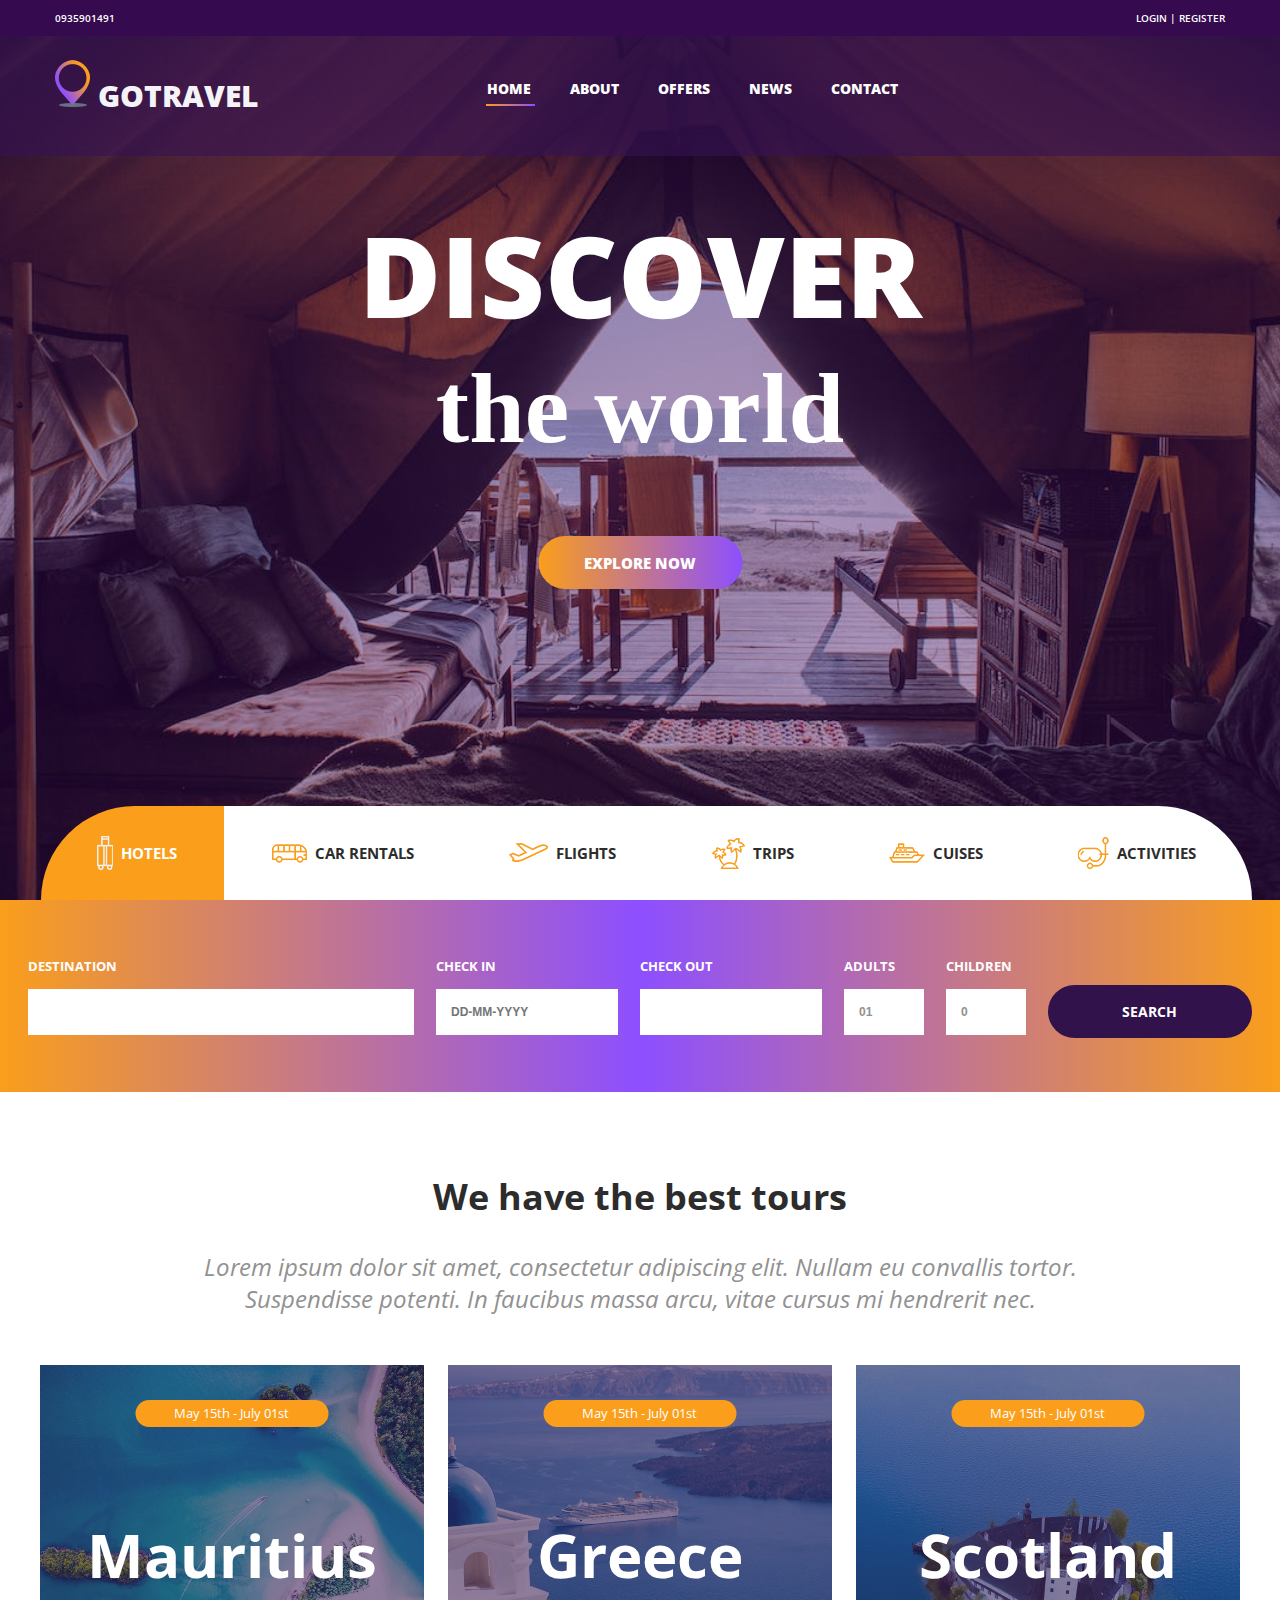
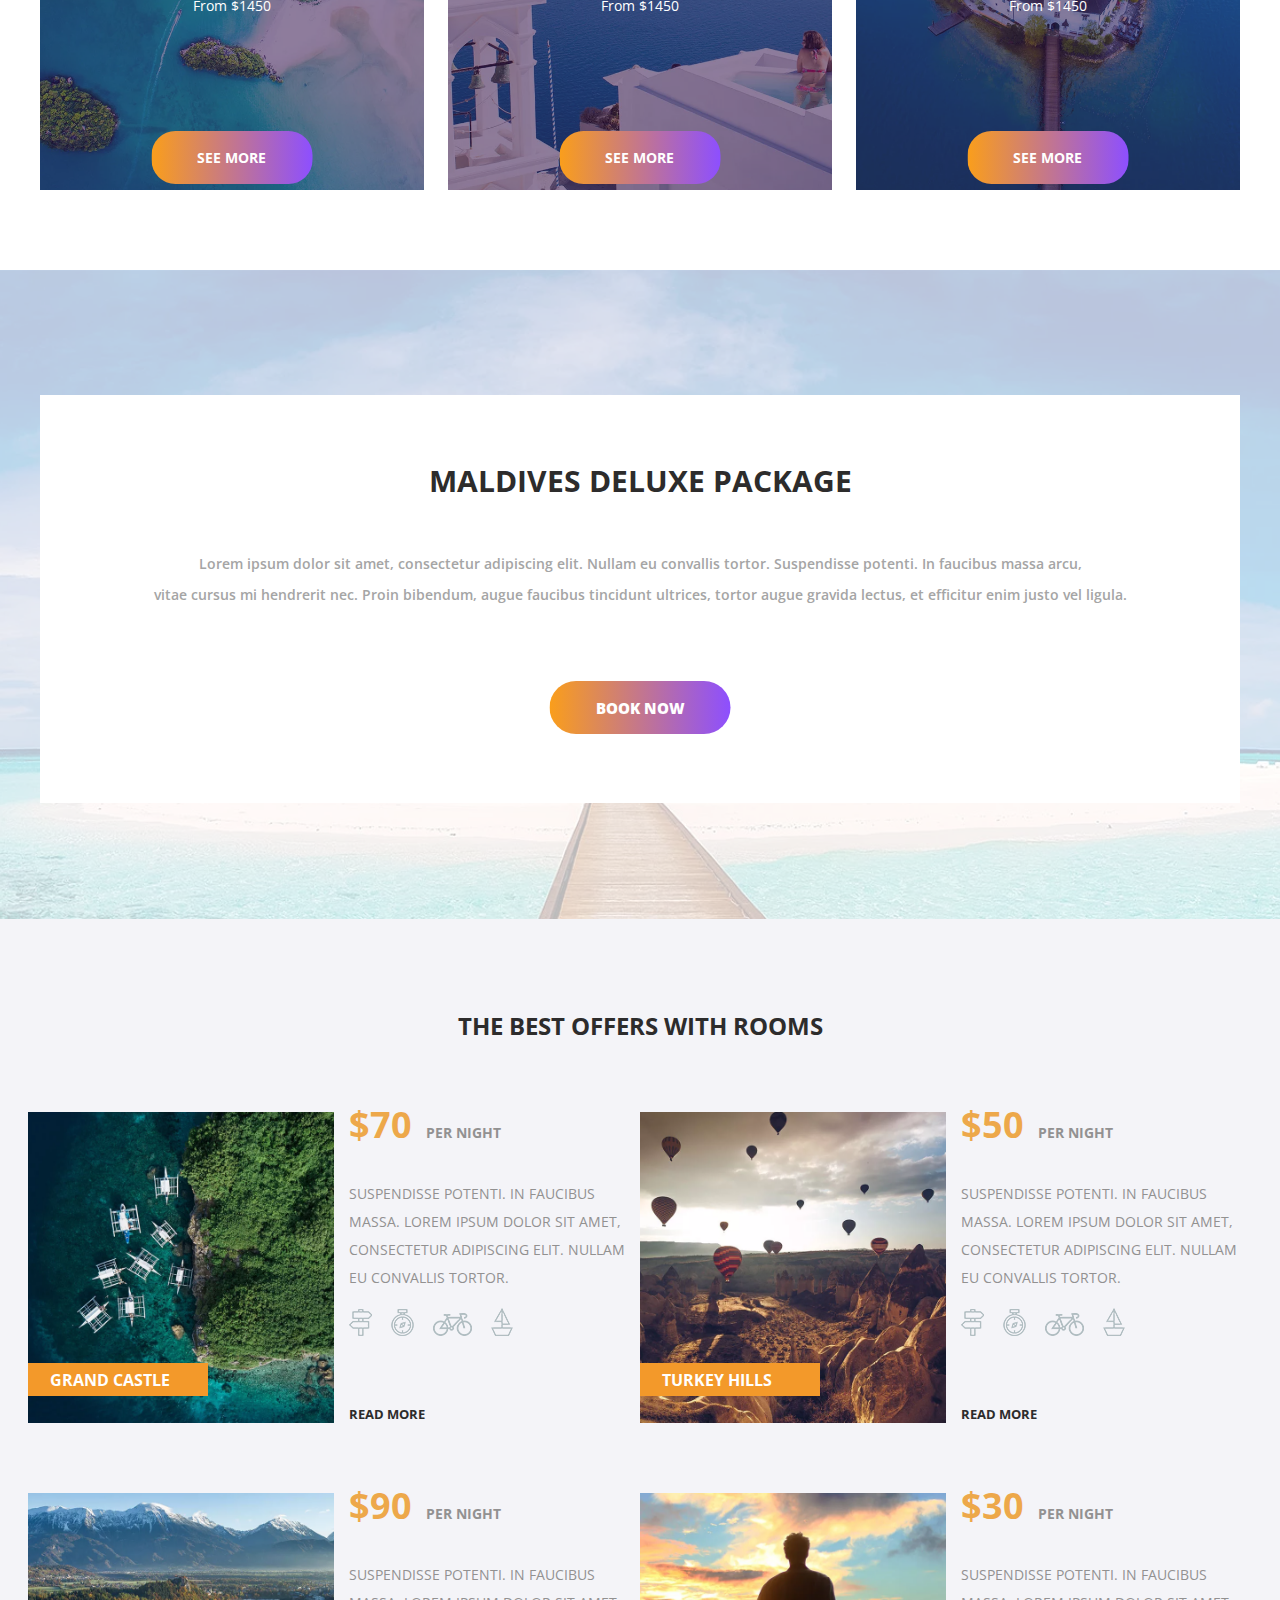
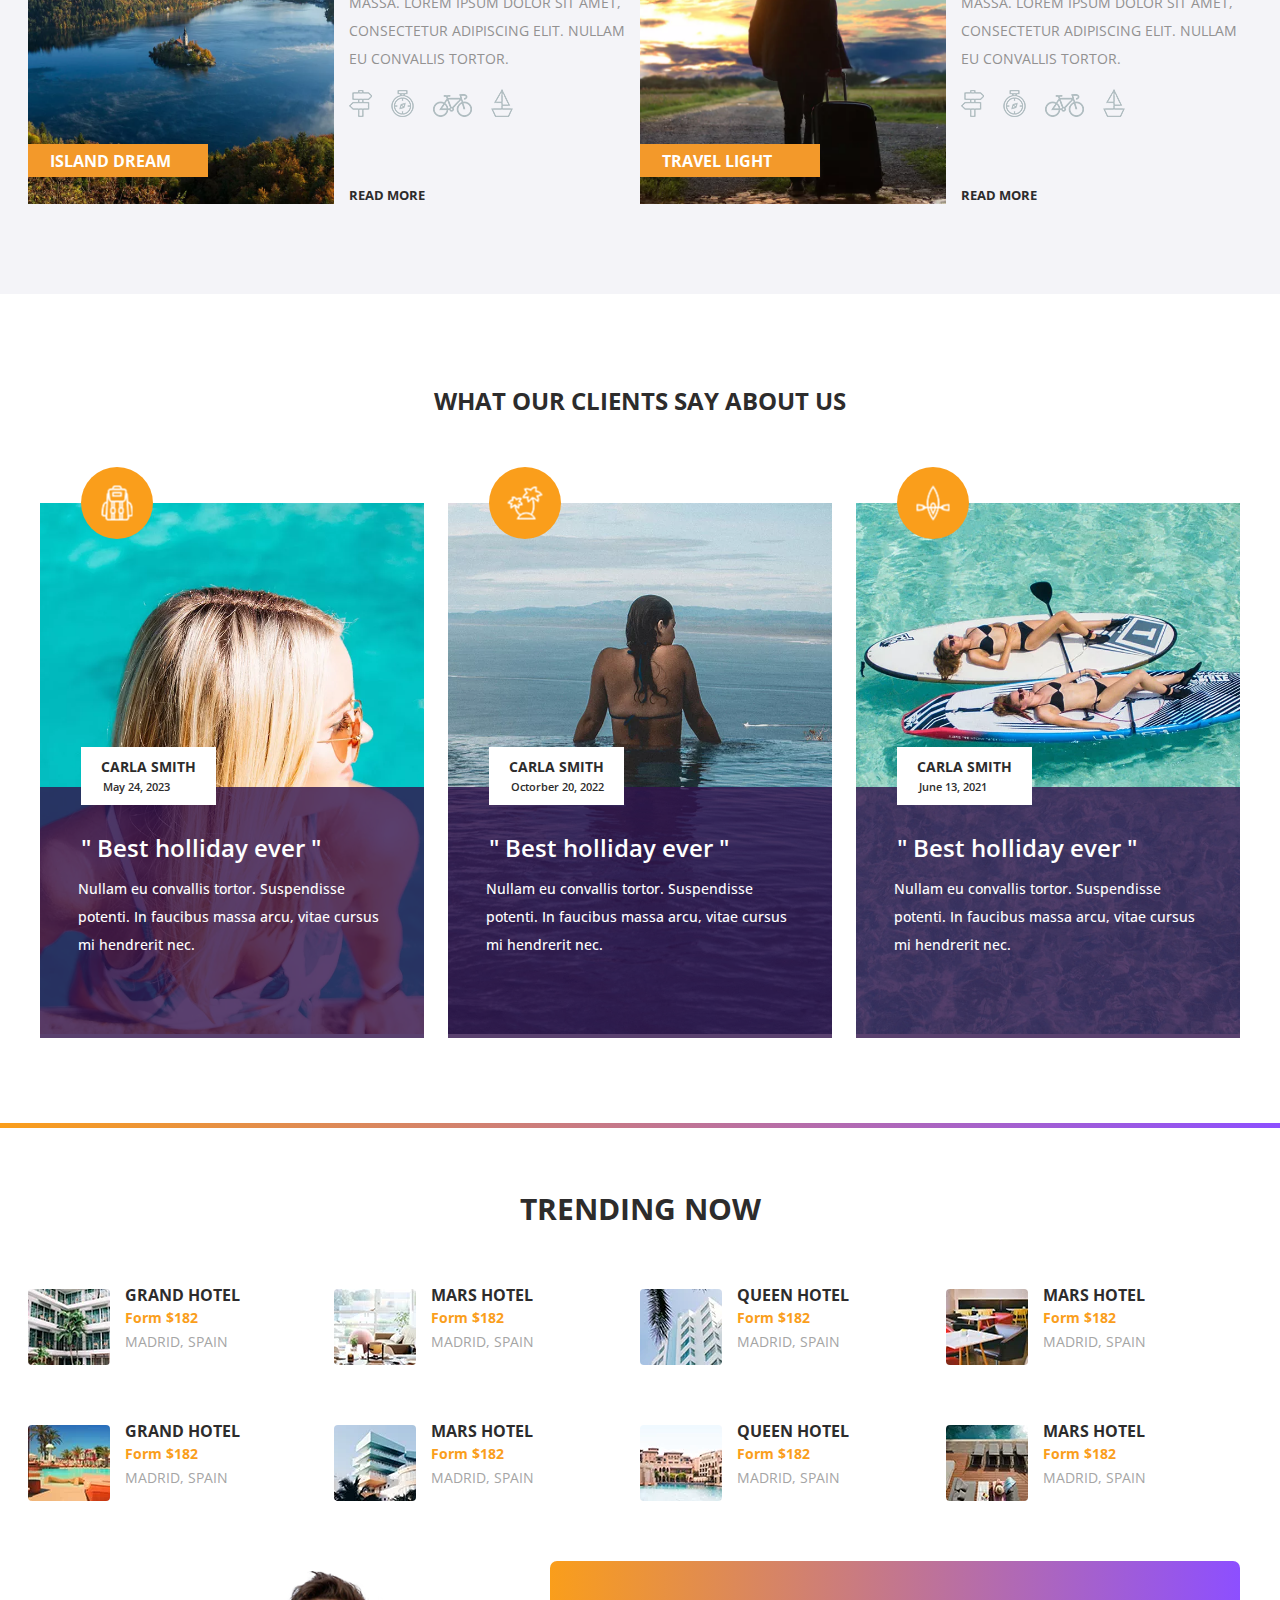
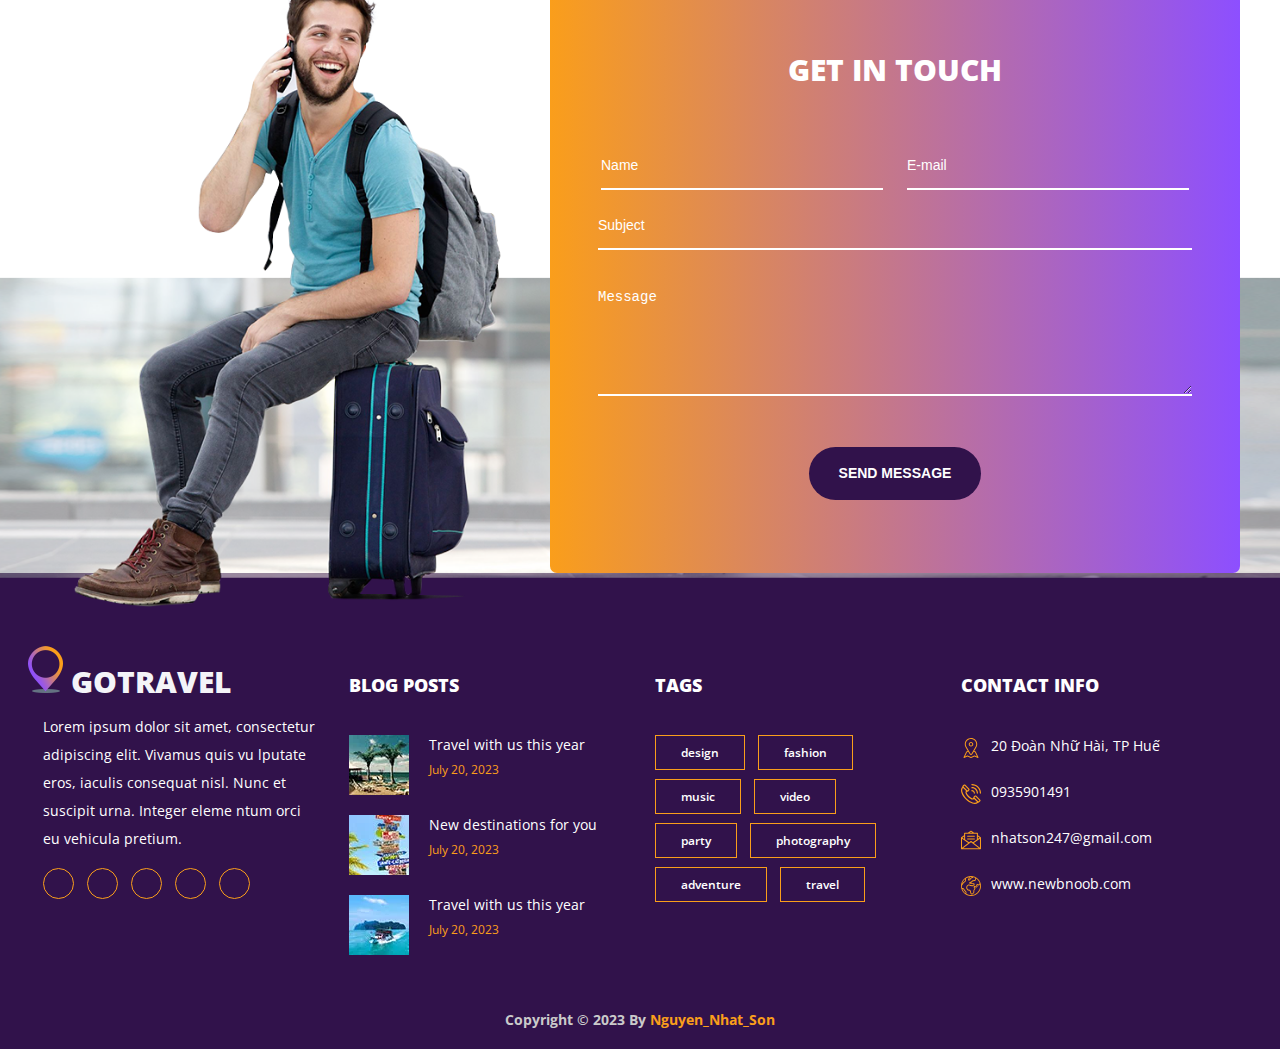
==== index.html @ bffc8c60 "update2023" ====
<!DOCTYPE html>
<html lang="en">
<head>
    <meta charset="UTF-8">
    <meta http-equiv="X-UA-Compatible" content="IE=edge">
    <meta name="viewport" content="width=device-width, initial-scale=1.0">
    <title>GoTravel</title>
    <link rel="stylesheet" href="https://cdnjs.cloudflare.com/ajax/libs/font-awesome/5.15.3/css/all.min.css" integrity="sha512-iBBXm8fW90+nuLcSKlbmrPcLa0OT92xO1BIsZ+ywDWZCvqsWgccV3gFoRBv0z+8dLJgyAHIhR35VZc2oM/gI1w==" crossorigin="anonymous" referrerpolicy="no-referrer">
    <link rel="stylesheet" href="./assets/main/css/grid.css">
    <link rel="stylesheet" href="./assets/main/css/base.css">
    <link rel="stylesheet" href="./assets/main/css/main.css">
    <link rel="stylesheet" href="./assets/main/css/responsive.css">
    <link rel="stylesheet" href="./assets/main/css/main-home.css">


    
</head>
<body>
    <header class="header">
        <div class="header__topbar">
        <div class="grid wide">
          <div class="header__topbar__container">
            <div class="row">
              <div class="l-6 m-8 c-8">
                <div class="header__topbar__container--contacts">
                  <span>0935901491</span>
                  <a href="#"><i class="fab fa-pinterest"></i></a>
                  <a href="#"><i class="fab fa-facebook-f"></i></a>
                  <a href="#"><i class="fab fa-twitter"></i></a>
                  <a href="#"><i class="fab fa-dribbble"></i></a>
                  <a href="#"><i class="fab fa-behance"></i></a>
                  <a href="#"><i class="fab fa-linkedin-in"></i></a>
                </div>
              </div>
              <div class="l-6 m-4 c-4">
                <ul class="header__topbar__container--register">
                  <a href="./form/dangnhap.html">
                    <li>Login</li>
                  </a>
                  <a href="#">
                    <li>|</li>
                  </a>
                  <a href="./form/dangky.html">
                    <li>Register</li>
                  </a>
                </ul>
              </div>
            </div>
          </div>
        </div>
        </div>
        <nav class="header__nav">
        <div class="header__nav__container">
          <div class="grid wide">
            <div class="row">
              <div class="l-3 m-6 c-8">
                <a href="#">
                  <div class="header__nav__container--logo">
                    <img src="./assets/main/img/logo.webp" alt=""> GoTravel
                  </div>
                </a>
              </div>
              <div class="l-6 hide-on-tablet_mobile">
                <ul class="header__nav__container--list">
                    <li><a href="Pages/home.html" class="active">Home</a></li>
                    <li><a href="Pages/about.html">About</a></li>
                    <li><a href="Pages/offers.html">Offers</a></li>
                    <li><a href="Pages/news.html">News</a></li>
                    <li><a href="Pages/contact.html">Contact</a></li>
                </ul>
              </div>              
              <div class="l-3 m-6 c-4">
                  <i class="fas fa-bars list-tablet-mobile" id="menu_open"></i>
                <div class="header__nav__container--search">
                  <i class="fas fa-search" id="search"></i>
                  <br>
                  <input type="text" placeholder="Search...">
                </div>
              </div>
            </div>
          </div>
        </div>
        </nav>
        <div class="header__menu">
        <div class="header__menu__overlay"></div>
        <div class="header__menu__body--content">
          <ul>
            <li><a href="Pages/home.html" class="active">Home</a></li>
            <li><a href="Pages/about.html">About</a></li>
            <li><a href="Pages/offers.html">Offers</a></li>
            <li><a href="Pages/news.html">News</a></li>
            <li><a href="Pages/contact.html">Contact</a></li>
          </ul>
          <i class="fas fa-times" id="menu_close"></i>
        </div>
        </div>
        <div class="scroll-top">
        <i class="fas fa-arrow-up"></i>
        </div>
        </header>
        <div class="home">
          <div class="home__background"></div>
          <div class="grid wide">
              <div class="row">
                  <div class="home__container__slider">
                      <div class="home__container__slider--content">
                          <h1>Discover</h1>
                          <h1>the world</h1>
                      </div>
                      <div class="home__container__slider--btn">
                          <div class="btn__bgc"></div>
                          <a href="#">explore now</a>
                      </div>
                  </div>
              </div>
          </div>
      </div>
      <div class="search">
        <div class="grid wide">
            <div class="search__container__tabs grid wide">
                <div class="row">
                    <div class="search__container__tab d-flex active">
                        <img src="./assets/main/img/hotel.webp" alt="">
                        <span>Hotels</span>
                    </div>
                    <div class="search__container__tab d-flex">
                        <img src="./assets/main/img/car.webp" alt="">
                        <span>Car rentals</span>
                    </div>
                    <div class="search__container__tab d-flex">
                        <img src="./assets/main/img/fly.webp" alt="">
                        <span>Flights</span>
                    </div>
                    <div class="search__container__tab d-flex">
                        <img src="./assets/main/img/trip.webp" alt="">
                        <span>Trips</span>
                    </div>
                    <div class="search__container__tab d-flex">
                        <img src="./assets/main/img/cruises.webp" alt="">
                        <span>Cuises</span>
                    </div>
                    <div class="search__container__tab d-flex">
                        <img src="./assets/main/img/activities.webp" alt="">
                        <span>Activities</span>
                    </div>
                </div>
            </div>
            <div class="search__container">
                <div class="row">
                    <div class="search__container--item l-4 m-6 c-12">
                        <div>
                            <span>Destination</span>
                        </div>
                        <input type="text">
                    </div>
                    <div class="search__container--item l-2 m-6 c-12">
                        <div>
                            <span>Check in</span>
                        </div>
                        <input type="text" placeholder="DD-MM-YYYY">
                    </div>
                    <div class="search__container--item l-2 m-6 c-12">
                        <div>
                            <span>Check out</span>
                        </div>
                        <input type="text">
                    </div>
                    <div class="search__container--item l-1 m-3 c-6">
                        <div>
                            <span>Adults</span>
                        </div>
                        <select name="" id="">
                            <option>01</option>
                            <option>02</option>
                            <option>03</option>
                        </select>
                    </div>
                    <div class="search__container--item l-1 m-3 c-6">
                        <div>
                            <span>CHILDREN</span>
                        </div>
                        <select name="" id="">
                            <option>0</option>
                            <option>01</option>
                            <option>02</option>
                        </select>
                    </div>
                    <div class="search__container--btn l-2 m-4 c-4">
                        <a href="#">Search</a>
                    </div>
                </div>
            </div>
        </div>
    </div>
    <div class="tour">
      <div class="grid wide">
          <div class="tour__container">
              <div class="tour__container__content">
                  <h2>We have the best tours</h2>
                  <p>Lorem ipsum dolor sit amet, consectetur adipiscing elit. Nullam eu convallis tortor.<br> Suspendisse potenti. In faucibus massa arcu, vitae cursus mi hendrerit nec.</p>
              </div>
              <div class="tour__container__items">
                  <div class="row">
                      <div class="col l-4 m-12 c-12">
                          <div class="tour__container__item">
                              <div class="item__overlay"></div>
                              <div class="item__background" style="background-image:url(./assets/main/img/xintro_1.jpg.pagespeed.ic.vc2WNRX2pm.webp)"></div>
                              <div class="item__content">
                                  <span class="item_date">May 15th - July 01st</span>
                                  <div class="item_center">
                                      <h1>Mauritius</h1>
                                      <div class="item_price">From $1450</div>
                                      <div class="item_rating">
                                          <i class="fa fa-star"></i>
                                          <i class="fa fa-star"></i>
                                          <i class="fa fa-star"></i>
                                          <i class="fa fa-star"></i>
                                          <i class="fa fa-star"></i>
                                      </div>
                                      <div class="tour__item--btn">
                                          <div class="tour__btn__bgc"></div>
                                          <a href="#">See more </a>
                                      </div>
                                  </div>
                              </div>
                          </div>
                      </div>
                      <div class="col l-4 m-12 c-12">
                          <div class="tour__container__item">
                              <div class="item__overlay"></div>
                              <div class="item__background" style="background-image:url(./assets/main/img/xintro_2.jpg.pagespeed.ic.T0_SEU16mo.webp)"></div>
                              <div class="item__content">
                                  <span class="item_date">May 15th - July 01st</span>
                                  <div class="item_center">
                                      <h1>Greece</h1>
                                      <div class="item_price">From $1450</div>
                                      <div class="item_rating">
                                          <i class="fa fa-star"></i>
                                          <i class="fa fa-star"></i>
                                          <i class="fa fa-star"></i>
                                          <i class="fa fa-star"></i>
                                          <i class="fa fa-star"></i>
                                      </div>
                                      <div class="tour__item--btn">
                                          <div class="tour__btn__bgc"></div>
                                          <a href="#">See more
                                              <span></span>
                                              <span></span>
                                              <span></span>
                                          </a>
                                      </div>
                                  </div>
                              </div>
                          </div>
                      </div>
                      <div class="col l-4 m-12 c-12">
                          <div class="tour__container__item">
                              <div class="item__overlay"></div>
                              <div class="item__background" style="background-image:url(./assets/main/img/xintro_3.jpg.pagespeed.ic.56ahj3oq2s.webp)"></div>
                              <div class="item__content">
                                  <span class="item_date">May 15th - July 01st</span>
                                  <div class="item_center">
                                      <h1>Scotland</h1>
                                      <div class="item_price">From $1450</div>
                                      <div class="item_rating">
                                          <i class="fa fa-star"></i>
                                          <i class="fa fa-star"></i>
                                          <i class="fa fa-star"></i>
                                          <i class="fa fa-star"></i>
                                          <i class="fa fa-star"></i>
                                      </div>
                                      <div class="tour__item--btn">
                                          <div class="tour__btn__bgc"></div>
                                          <a href="#">See more
                                              <span></span>
                                              <span></span>
                                              <span></span>
                                          </a>
                                      </div>
                                  </div>
                              </div>
                          </div>
                      </div>
                  </div>
              </div>
          </div>
      </div>
  </div>
  <div class="package">
    <div class="package__background" style="background-image:url(./assets/main/img/xcta.jpg.pagespeed.ic.m69gPEowgD.webp)"></div>
    <div class="package__container">
        <div class="grid wide">
            <div class="package__container___body">
                <div class="package__container___body--content">
                    <div class="body--content__cta">
                        <h2>maldives deluxe package</h2>
                        <div class="item_rating">
                            <i class="fa fa-star"></i>
                            <i class="fa fa-star"></i>
                            <i class="fa fa-star"></i>
                            <i class="fa fa-star"></i>
                            <i class="far fa-star"></i>
                        </div>
                        <p>Lorem ipsum dolor sit amet, consectetur adipiscing elit. Nullam eu convallis tortor. Suspendisse potenti. In faucibus massa arcu,<br> vitae cursus mi hendrerit nec. Proin bibendum, augue faucibus tincidunt ultrices, tortor
                            augue gravida lectus, et efficitur enim justo vel ligula.</p>
                    </div>
                    <div class="item--btn">
                        <div class="btn__bgc"></div>
                        <a href="#">Book Now</a>
                    </div>
                </div>
            </div>
        </div>
    </div>
</div>
<div class="offers">
    <div class="offers__container">
        <div class="grid wide">
            <h2>the best offers with rooms</h2>
            <div class="row offers__container__items">
                <div class="col l-6 m-12 c-12 s-12">
                    <div class="offer__container__item">
                        <div class="row">
                            <div class="col l-6 m-6 c-6 s-12">
                                <div class="offer__item__img--container">
                                    <div class="offer__item__img" style="background-image:url(./assets/main/img/1.webp)"></div>
                                    <div class="offer__container__item-name">
                                        <a href="#">grand castle</a>
                                    </div>
                                </div>
                            </div>
                            <div class="l-6 m-6 c-6 s-12">
                                <div class="offer__container__item--content">
                                    <div class="offers__item__price">
                                        $70
                                        <span>per night</span>
                                    </div>
                                    <div class="item_rating">
                                        <i class="fa fa-star"></i>
                                        <i class="fa fa-star"></i>
                                        <i class="fa fa-star"></i>
                                        <i class="fa fa-star"></i>
                                        <i class="far fa-star"></i>
                                    </div>
                                    <p>Suspendisse potenti. In faucibus massa. Lorem ipsum dolor sit amet, consectetur adipiscing elit. Nullam eu convallis tortor.</p>
                                    <div class="offer__item--icon">
                                        <img src="./assets/main/img/xpost.png.pagespeed.ic.8S9NJqfU1S.webp" alt="">
                                        <img src="./assets/main/img/xcompass.png.pagespeed.ic.BMlGyHi2Dm.webp" alt="">
                                        <img src="./assets/main/img/xbicycle.png.pagespeed.ic.-D-2GN2myH.webp" alt="">
                                        <img src="./assets/main/img/xsailboat.png.pagespeed.ic.bAIbYdxQvf.webp" alt="">

                                    </div>
                                    <a href="#">Read more</a>
                                </div>
                            </div>
                        </div>
                    </div>
                </div>
                <div class="col l-6 m-12 c-12 s-12">
                    <div class="offer__container__item">
                        <div class="row">
                            <div class="col l-6 m-6 c-6 s-12">
                                <div class="offer__item__img--container">
                                    <div class="offer__item__img" style="background-image:url(./assets/main/img/2.webp)"></div>
                                    <div class="offer__container__item-name">
                                        <a href="#">turkey hills</a>
                                    </div>
                                </div>
                            </div>
                            <div class="l-6 m-6 c-6 s-12">
                                <div class="offer__container__item--content">
                                    <div class="offers__item__price">
                                        $50
                                        <span>per night</span>
                                    </div>
                                    <div class="item_rating">
                                        <i class="fa fa-star"></i>
                                        <i class="fa fa-star"></i>
                                        <i class="fa fa-star"></i>
                                        <i class="fa fa-star"></i>
                                        <i class="far fa-star"></i>
                                    </div>
                                    <p>Suspendisse potenti. In faucibus massa. Lorem ipsum dolor sit amet, consectetur adipiscing elit. Nullam eu convallis tortor.</p>
                                    <div class="offer__item--icon">
                                        <img src="./assets/main/img/xpost.png.pagespeed.ic.8S9NJqfU1S.webp" alt="">
                                        <img src="./assets/main/img/xcompass.png.pagespeed.ic.BMlGyHi2Dm.webp" alt="">
                                        <img src="./assets/main/img/xbicycle.png.pagespeed.ic.-D-2GN2myH.webp" alt="">
                                        <img src="./assets/main/img/xsailboat.png.pagespeed.ic.bAIbYdxQvf.webp" alt="">
                                    </div>
                                    <a href="#">Read more</a>
                                </div>
                            </div>
                        </div>
                    </div>
                </div>
                <div class="col l-6 m-12 c-12">
                    <div class="offer__container__item">
                        <div class="row">
                            <div class="col l-6 m-6 c-6 s-12">
                                <div class="offer__item__img--container">
                                    <div class="offer__item__img" style="background-image:url(./assets/main/img/xoffer_3.jpg.pagespeed.ic.9JfYNcm8fb.webp)"></div>
                                    <div class="offer__container__item-name">
                                        <a href="#">island dream</a>
                                    </div>
                                </div>
                            </div>
                            <div class="l-6 m-6 c-6 s-12">
                                <div class="offer__container__item--content">
                                    <div class="offers__item__price">
                                        $90
                                        <span>per night</span>
                                    </div>
                                    <div class="item_rating">
                                        <i class="fa fa-star"></i>
                                        <i class="fa fa-star"></i>
                                        <i class="fa fa-star"></i>
                                        <i class="fa fa-star"></i>
                                        <i class="far fa-star"></i>
                                    </div>
                                    <p>Suspendisse potenti. In faucibus massa. Lorem ipsum dolor sit amet, consectetur adipiscing elit. Nullam eu convallis tortor.</p>
                                    <div class="offer__item--icon">
                                        <img src="./assets/main/img/xpost.png.pagespeed.ic.8S9NJqfU1S.webp" alt="">
                                        <img src="./assets/main/img/xcompass.png.pagespeed.ic.BMlGyHi2Dm.webp" alt="">
                                        <img src="./assets/main/img/xbicycle.png.pagespeed.ic.-D-2GN2myH.webp" alt="">
                                        <img src="./assets/main/img/xsailboat.png.pagespeed.ic.bAIbYdxQvf.webp" alt="">
                                    </div>
                                    <a href="#">Read more</a>
                                </div>
                            </div>
                        </div>
                    </div>
                </div>
                <div class="col l-6 m-12 c-12">
                    <div class="offer__container__item">
                        <div class="row">
                            <div class="col l-6 m-6 c-6 s-12">
                                <div class="offer__item__img--container">
                                    <div class="offer__item__img" style="background-image:url(./assets/main/img/xoffer_4.jpg.pagespeed.ic.sP-uVX8-UR.webp)"></div>
                                    <div class="offer__container__item-name">
                                        <a href="#">travel light</a>
                                    </div>
                                </div>
                            </div>
                            <div class="l-6 m-6 c-6 s-12">
                                <div class="offer__container__item--content">
                                    <div class="offers__item__price">
                                        $30
                                        <span>per night</span>
                                    </div>
                                    <div class="item_rating">
                                        <i class="fa fa-star"></i>
                                        <i class="fa fa-star"></i>
                                        <i class="fa fa-star"></i>
                                        <i class="fa fa-star"></i>
                                        <i class="far fa-star"></i>
                                    </div>
                                    <p>Suspendisse potenti. In faucibus massa. Lorem ipsum dolor sit amet, consectetur adipiscing elit. Nullam eu convallis tortor.</p>
                                    <div class="offer__item--icon">
                                        <img src="./assets/main/img/xpost.png.pagespeed.ic.8S9NJqfU1S.webp" alt="">
                                        <img src="./assets/main/img/xcompass.png.pagespeed.ic.BMlGyHi2Dm.webp" alt="">
                                        <img src="./assets/main/img/xbicycle.png.pagespeed.ic.-D-2GN2myH.webp" alt="">
                                        <img src="./assets/main/img/xsailboat.png.pagespeed.ic.bAIbYdxQvf.webp" alt="">
                                    </div>
                                    <a href="#">Read more</a>
                                </div>
                            </div>
                        </div>
                    </div>
                </div>
            </div>
        </div>
    </div>
</div>
<div class="testimonials">
    <div class="test_border"></div>
    <div class="grid wide">
        <div class="testimonials__body">
            <h2>what our clients say about us</h2>
            <div class="testimonials__body__items">
                <div class="row">
                    <div class="col l-4 m-6 c-6 xs-12 s-12">
                        <div class="testimonials__body__item">
                            <img src="./assets/main/img/xtest_1.jpg.pagespeed.ic.-6ItEd8cDS.webp" alt="">
                            <div class="body__item--icon">
                                <img src="./assets/main/img/xbackpack.png.pagespeed.ic.FSTbvACRee.webp" alt="">
                            </div>
                            <div class="body__item__container">
                                <div class="body__item__container__content">
                                    <span>" Best holliday ever "</span>
                                    <p>Nullam eu convallis tortor. Suspendisse potenti. In faucibus massa arcu, vitae cursus mi hendrerit nec.</p>
                                    <div class="body__item__container--info">
                                        <h3>carla smith</h3>
                                        <span>May 24, 2023</span>
                                    </div>
                                </div>
                            </div>
                        </div>
                    </div>
                    <div class="col l-4 m-6 c-6 xs-12 s-12">
                        <div class="testimonials__body__item">
                            <img src="./assets/main/img/xtest_2.jpg.pagespeed.ic.PdNyty5fyM.webp" alt="">
                            <div class="body__item--icon">
                                <img src="./assets/main/img/xisland_t.png.pagespeed.ic.VzskOYDdnJ.webp" alt="">
                            </div>
                            <div class="body__item__container">
                                <div class="body__item__container__content">
                                    <span>" Best holliday ever "</span>
                                    <p>Nullam eu convallis tortor. Suspendisse potenti. In faucibus massa arcu, vitae cursus mi hendrerit nec.</p>
                                    <div class="body__item__container--info">
                                        <h3>carla smith</h3>
                                        <span>Octorber 20, 2022</span>
                                    </div>
                                </div>
                            </div>
                        </div>
                    </div>
                    <div class="col l-4 ">
                        <div class="testimonials__body__item">
                            <img src="./assets/main/img/xtest_3.jpg.pagespeed.ic.ewoEOM4gUF.webp" alt="">
                            <div class="body__item--icon">
                                <img src="./assets/main/img/kayak.png.webp" alt="">
                            </div>
                            <div class="body__item__container">
                                <div class="body__item__container__content">
                                    <span>" Best holliday ever "</span>
                                    <p>Nullam eu convallis tortor. Suspendisse potenti. In faucibus massa arcu, vitae cursus mi hendrerit nec.</p>
                                    <div class="body__item__container--info">
                                        <h3>carla smith</h3>
                                        <span>June 13, 2021</span>
                                    </div>
                                </div>
                            </div>
                        </div>
                    </div>
                </div>
            </div>
        </div>
    </div>
</div>
<div class="trending">
    <div class="grid wide">
        <div class="trending__container">
            <h2>Trending Now</h2>
            <div class="trending__container__content">
                <div class="row">
                    <div class="col l-3 m-4 c-6 ">
                        <div class="row treding__container__item">
                            <div class="trending__content__img">
                                <img src="./assets/main/img/xtrend_1.png.pagespeed.ic.T7lv0FH9k0.webp" alt="">
                            </div>
                            <div class="trending__content__text">
                                <a href="#">Grand hotel</a>
                                <div class="trending__content--price">Form $182</div>
                                <span>Madrid, spain</span>
                            </div>
                        </div>
                    </div>
                    <div class="col l-3 m-4 c-6 ">
                        <div class="row treding__container__item">
                            <div class="trending__content__img">
                                <img src="./assets/main/img/xtrend_2.png.pagespeed.ic.RVoMK96K_o.webp" alt="">
                            </div>
                            <div class="trending__content__text">
                                <a href="#">Mars hotel</a>
                                <div class="trending__content--price">Form $182</div>
                                <span>Madrid, spain</span>
                            </div>
                        </div>
                    </div>
                    <div class="col l-3 m-4 c-6 ">
                        <div class="row treding__container__item">
                            <div class="trending__content__img">
                                <img src="./assets/main/img/xtrend_3.png.pagespeed.ic.r-Q1a1RUR6.webp" alt="">
                            </div>
                            <div class="trending__content__text">
                                <a href="#">Queen hotel</a>
                                <div class="trending__content--price">Form $182</div>
                                <span>Madrid, spain</span>
                            </div>
                        </div>
                    </div>
                    <div class="col l-3 m-4 c-6 ">
                        <div class="row treding__container__item">
                            <div class="trending__content__img">
                                <img src="./assets/main/img/xtrend_4.png.pagespeed.ic.IIP5He-Ysz.webp" alt="">
                            </div>
                            <div class="trending__content__text">
                                <a href="#">Mars hotel</a>
                                <div class="trending__content--price">Form $182</div>
                                <span>Madrid, spain</span>
                            </div>
                        </div>
                    </div>
                    <div class="col l-3 m-4 c-6 ">
                        <div class="row treding__container__item">
                            <div class="trending__content__img">
                                <img src="./assets/main/img/xtrend_5.png.pagespeed.ic.7EI7n6G_29.webp" alt="">
                            </div>
                            <div class="trending__content__text">
                                <a href="#">Grand hotel</a>
                                <div class="trending__content--price">Form $182</div>
                                <span>Madrid, spain</span>
                            </div>
                        </div>
                    </div>
                    <div class="col l-3 m-4 c-6 ">
                        <div class="row treding__container__item">
                            <div class="trending__content__img">
                                <img src="./assets/main/img/xtrend_6.png.pagespeed.ic.VzjfNeZa0P.webp" alt="">
                            </div>
                            <div class="trending__content__text">
                                <a href="#">Mars hotel</a>
                                <div class="trending__content--price">Form $182</div>
                                <span>Madrid, spain</span>
                            </div>
                        </div>
                    </div>
                    <div class="col l-3 m-0 c-0 ">
                        <div class="row treding__container__item">
                            <div class="trending__content__img">
                                <img src="./assets/main/img/xtrend_7.png.pagespeed.ic.zHzApqDPn0.webp" alt="">
                            </div>
                            <div class="trending__content__text">
                                <a href="#">Queen hotel</a>
                                <div class="trending__content--price">Form $182</div>
                                <span>Madrid, spain</span>
                            </div>
                        </div>
                    </div>
                    <div class="col l-3 m-0 c-0 ">
                        <div class="row treding__container__item">
                            <div class="trending__content__img">
                                <img src="./assets/main/img/xtrend_8.png.pagespeed.ic.PnOWJ1cx4g.webp" alt="">
                            </div>
                            <div class="trending__content__text">
                                <a href="#">Mars hotel</a>
                                <div class="trending__content--price">Form $182</div>
                                <span>Madrid, spain</span>
                            </div>
                        </div>
                    </div>
                </div>
            </div>
        </div>
    </div>
</div>
<div class="contact">
    <div class="contact__background"></div>
    <div class="grid wide">
        <div class="contact__container">
            <div class="row">
                <div class="col l-5"></div>
                <div class="col l-7">
                    <div class="contact__container__form">
                        <div class="contact__container__form--title">
                            <h2>get in touch</h2>
                        </div>
                        <div class="contact__form">
                            <input type="text" placeholder="Name" class="contact_form_name">
                            <input type="text" placeholder="E-mail" class="contact_form_email">
                            <input type="text" placeholder="Subject" class="contact_form_subject">
                            <textarea name="" id="" cols="30" rows="10" placeholder="Message"></textarea>
                            <button class="form_submit_button">send message</button>
                        </div>
                    </div>
                </div>
            </div>
        </div>
    </div>
</div>
<footer class="footer">
    <div class="footer__container">
            <div class="grid wide">
              <div class="row">
                <div class="col l-3 m-6 c-6 s-12">
                  <div class="footer__container__about">
                    <div class="container__about--logo">
                      <a href="#">
                        <img src="./assets/main/img/logo.webp" alt=""> GoTravel
                      </a>
                    </div>
                    <div class="container__about--text">
                      <p>
                        Lorem ipsum dolor sit amet, consectetur adipiscing elit.
                        Vivamus quis vu lputate eros, iaculis consequat nisl. Nunc
                        et suscipit urna. Integer eleme ntum orci eu vehicula
                        pretium.
                      </p>
                    </div>
                    <div class="container__about--social">
                      <ul>
                        <li>
                          <a href="#"><i class="fab fa-pinterest"></i></a>
                        </li>
                        <li>
                          <a href="#"><i class="fab fa-facebook-f"></i></a>
                        </li>
                        <li>
                          <a href="#"><i class="fab fa-twitter"></i></a>
                        </li>
                        <li>
                          <a href="#"><i class="fab fa-dribbble"></i></a>
                        </li>
                        <li>
                          <a href="#"><i class="fab fa-behance"></i></a>
                        </li>
                      </ul>
                    </div>
                  </div>
                </div>
                <div class="col l-3 m-6 c-6 s-12">
                  <div class="footer__container__blog">
                    <h2>Blog Posts</h2>
                    <div class="footer__container__blog--content">
                      <div class="container__blog__item">
                        <div class="container__blog__item--img">
                          <img src="./assets/main/img/xfooter_blog_1.jpg.pagespeed.ic.n5JT1wzbm-.webp" alt="">
                          <div class="container__blog__item--text">
                            <a href="#">Travel with us this year</a><br>
                            <span>July 20, 2023</span>
                          </div>
                        </div>
                      </div>
                      <div class="container__blog__item">
                        <div class="container__blog__item--img">
                          <img src="./assets/main/img/xfooter_blog_2.jpg.pagespeed.ic.u_Bp7zMu38.webp" alt="">
                          <div class="container__blog__item--text">
                            <a href="#">New destinations for you</a><br>
                            <span>July 20, 2023</span>
                          </div>
                        </div>
                      </div>
                      <div class="container__blog__item">
                        <div class="container__blog__item--img">
                          <img src="./assets/main/img/xfooter_blog_3.jpg.pagespeed.ic.XDkX_CloU3.webp" alt="">
                          <div class="container__blog__item--text">
                            <a href="#">Travel with us this year</a><br>
                            <span>July 20, 2023</span>
                          </div>
                        </div>
                      </div>
                    </div>
                  </div>
                </div>
                <div class="col l-3 m-6 c-6 s-12">
                  <div class="footer__container__tags">
                    <h2>Tags</h2>
                    <div class="footer__container__tags__content">
                      <ul>
                        <li><a href="#">design</a></li>
                        <li><a href="#">fashion</a></li>
                        <li><a href="#">music</a></li>
                        <li><a href="#">video</a></li>
                        <li><a href="#">party</a></li>
                        <li><a href="#">photography</a></li>
                        <li><a href="#">adventure</a></li>
                        <li><a href="#">travel</a></li>
                      </ul>
                    </div>
                  </div>
                </div>
                <div class="col l-3 m-6 c-6 s-12">
                  <div class="footer__container__contact">
                    <h2>Contact Info</h2>
                    <div class="footer__container__contact__content">
                      <div class="container__contact__info">
                        <div class="container__contact__info--img">
                          <img src="./assets/main/img/placeholder.svg" alt="">
                        </div>
                        <span>20 Đoàn Nhữ Hài, TP Huế</span>
                      </div>
                      <div class="container__contact__info">
                        <div class="container__contact__info--img">
                          <img src="./assets/main/img/phone-call.svg" alt="">
                        </div>
                        <span>0935901491</span>
                      </div>
                      <div class="container__contact__info">
                        <div class="container__contact__info--img">
                          <img src="./assets/main/img/message.svg" alt="">
                        </div>
                        <span>nhatson247@gmail.com</span>
                      </div>
                      <div class="container__contact__info">
                        <div class="container__contact__info--img">
                          <img src="./assets/main/img/planet-earth.svg" alt="">
                        </div>
                        <span>www.newbnoob.com</span>
                      </div>
                    </div>
                  </div>
                </div>
              </div>
              <span class="copyright">Copyright © 2023 By<a href="">
                  Nguyen_Nhat_Son</a></span>
            </div>
          </div>
    </footer>
    <script src="./assets/js/home.js"></script>
</body>
</html>
---- assets/main/css/grid.css ----
.grid {
    width: 100%;
    display: block;
    padding: 0;
}

.grid.wide {
    max-width: 1200px;
    margin: 0 auto;
}

.row {
    display: flex;
    flex-wrap: wrap;
    margin-left: -4px;
    margin-right: -4px;
}

.row.no-gutters {
    margin-left: 0;
    margin-right: 0;
}

.col {
    padding-left: 4px;
    padding-right: 4px;
}

.row.no-gutters .col {
    padding-left: 0;
    padding-right: 0;
}

.c-0 {
    display: none;
}

.c-1 {
    flex: 0 0 8.33333%;
    max-width: 8.33333%;
}

.c-2 {
    flex: 0 0 16.66667%;
    max-width: 16.66667%;
}

.c-3 {
    flex: 0 0 25%;
    max-width: 25%;
}

.c-4 {
    flex: 0 0 33.33333%;
    max-width: 33.33333%;
}

.c-5 {
    flex: 0 0 41.66667%;
    max-width: 41.66667%;
}

.c-6 {
    flex: 0 0 50%;
    max-width: 50%;
}

.c-7 {
    flex: 0 0 58.33333%;
    max-width: 58.33333%;
}

.c-8 {
    flex: 0 0 66.66667%;
    max-width: 66.66667%;
}

.c-9 {
    flex: 0 0 75%;
    max-width: 75%;
}

.c-10 {
    flex: 0 0 83.33333%;
    max-width: 83.33333%;
}

.c-11 {
    flex: 0 0 91.66667%;
    max-width: 91.66667%;
}

.c-12 {
    flex: 0 0 100%;
    max-width: 100%;
}

.c-o-1 {
    margin-left: 8.33333%;
}

.c-o-2 {
    margin-left: 16.66667%;
}

.c-o-3 {
    margin-left: 25%;
}

.c-o-4 {
    margin-left: 33.33333%;
}

.c-o-5 {
    margin-left: 41.66667%;
}

.c-o-6 {
    margin-left: 50%;
}

.c-o-7 {
    margin-left: 58.33333%;
}

.c-o-8 {
    margin-left: 66.66667%;
}

.c-o-9 {
    margin-left: 75%;
}

.c-o-10 {
    margin-left: 83.33333%;
}

.c-o-11 {
    margin-left: 91.66667%;
}

/* >= Tablet */
@media (min-width: 740px) {
    .row {
        margin-left: -8px;
        margin-right: -8px;
    }

    .col {
        padding-left: 8px;
        padding-right: 8px;
    }

    .m-0 {
        display: none;
    }

    .m-1,
    .m-2,
    .m-3,
    .m-4,
    .m-5,
    .m-6,
    .m-7,
    .m-8,
    .m-9,
    .m-10,
    .m-11,
    .m-12 {
        display: block;
    }

    .m-1 {
        flex: 0 0 8.33333%;
        max-width: 8.33333%;
    }

    .m-2 {
        flex: 0 0 16.66667%;
        max-width: 16.66667%;
    }

    .m-3 {
        flex: 0 0 25%;
        max-width: 25%;
    }

    .m-4 {
        flex: 0 0 33.33333%;
        max-width: 33.33333%;
    }

    .m-5 {
        flex: 0 0 41.66667%;
        max-width: 41.66667%;
    }

    .m-6 {
        flex: 0 0 50%;
        max-width: 50%;
    }

    .m-7 {
        flex: 0 0 58.33333%;
        max-width: 58.33333%;
    }

    .m-8 {
        flex: 0 0 66.66667%;
        max-width: 66.66667%;
    }

    .m-9 {
        flex: 0 0 75%;
        max-width: 75%;
    }

    .m-10 {
        flex: 0 0 83.33333%;
        max-width: 83.33333%;
    }

    .m-11 {
        flex: 0 0 91.66667%;
        max-width: 91.66667%;
    }

    .m-12 {
        flex: 0 0 100%;
        max-width: 100%;
    }

    .m-o-1 {
        margin-left: 8.33333%;
    }

    .m-o-2 {
        margin-left: 16.66667%;
    }

    .m-o-3 {
        margin-left: 25%;
    }

    .m-o-4 {
        margin-left: 33.33333%;
    }

    .m-o-5 {
        margin-left: 41.66667%;
    }

    .m-o-6 {
        margin-left: 50%;
    }

    .m-o-7 {
        margin-left: 58.33333%;
    }

    .m-o-8 {
        margin-left: 66.66667%;
    }

    .m-o-9 {
        margin-left: 75%;
    }

    .m-o-10 {
        margin-left: 83.33333%;
    }

    .m-o-11 {
        margin-left: 91.66667%;
    }
}

/* PC medium resolution > */
@media (min-width: 1113px) {
    .row {
        margin-left: -12px;
        margin-right: -12px;
    }

    .row.sm-gutter {
        margin-left: -5px;
        margin-right: -5px;
    }

    .col {
        padding-left: 12px;
        padding-right: 12px;
    }

    .row.sm-gutter .col {
        padding-left: 5px;
        padding-right: 5px;
    }

    .l-0 {
        display: none;
    }

    .l-1,
    .l-2,
    .l-2-4,
    .l-3,
    .l-4,
    .l-5,
    .l-6,
    .l-7,
    .l-8,
    .l-9,
    .l-10,
    .l-11,
    .l-12 {
        display: block;
    }

    .l-1 {
        flex: 0 0 8.33333%;
        max-width: 8.33333%;
    }

    .l-2 {
        flex: 0 0 16.66667%;
        max-width: 16.66667%;
    }

    .l-2-4 {
        flex: 0 0 20%;
        max-width: 20%;
    }

    .l-3 {
        flex: 0 0 25%;
        max-width: 25%;
    }

    .l-4 {
        flex: 0 0 33.33333%;
        max-width: 33.33333%;
    }

    .l-5 {
        flex: 0 0 41.66667%;
        max-width: 41.66667%;
    }

    .l-6 {
        flex: 0 0 50%;
        max-width: 50%;
    }

    .l-7 {
        flex: 0 0 58.33333%;
        max-width: 58.33333%;
    }

    .l-8 {
        flex: 0 0 66.66667%;
        max-width: 66.66667%;
    }

    .l-9 {
        flex: 0 0 75%;
        max-width: 75%;
    }

    .l-10 {
        flex: 0 0 83.33333%;
        max-width: 83.33333%;
    }

    .l-11 {
        flex: 0 0 91.66667%;
        max-width: 91.66667%;
    }

    .l-12 {
        flex: 0 0 100%;
        max-width: 100%;
    }

    .l-o-1 {
        margin-left: 8.33333%;
    }

    .l-o-2 {
        margin-left: 16.66667%;
    }

    .l-o-3 {
        margin-left: 25%;
    }

    .l-o-4 {
        margin-left: 33.33333%;
    }

    .l-o-5 {
        margin-left: 41.66667%;
    }

    .l-o-6 {
        margin-left: 50%;
    }

    .l-o-7 {
        margin-left: 58.33333%;
    }

    .l-o-8 {
        margin-left: 66.66667%;
    }

    .l-o-9 {
        margin-left: 75%;
    }

    .l-o-10 {
        margin-left: 83.33333%;
    }

    .l-o-11 {
        margin-left: 91.66667%;
    }
}

/* Tablet - PC low resolution */
@media (min-width: 740px) and (max-width: 1023px) {
    .wide {
        width: 644px;
    }
}

/* > PC low resolution */
@media (min-width: 1024px) and (max-width: 1239px) {
    .wide {
        width: 984px;
    }

    .wide .row {
        margin-left: -12px;
        margin-right: -12px;
    }

    .wide .row.sm-gutter {
        margin-left: -5px;
        margin-right: -5px;
    }

    .wide .col {
        padding-left: 12px;
        padding-right: 12px;
    }

    .wide .row.sm-gutter .col {
        padding-left: 5px;
        padding-right: 5px;
    }

    .wide .l-0 {
        display: none;
    }

    .wide .l-1,
    .wide .l-2,
    .wide .l-2-4,
    .wide .l-3,
    .wide .l-4,
    .wide .l-5,
    .wide .l-6,
    .wide .l-7,
    .wide .l-8,
    .wide .l-9,
    .wide .l-10,
    .wide .l-11,
    .wide .l-12 {
        display: block;
    }

    .wide .l-1 {
        flex: 0 0 8.33333%;
        max-width: 8.33333%;
    }

    .wide .l-2 {
        flex: 0 0 16.66667%;
        max-width: 16.66667%;
    }

    .wide .l-2-4 {
        flex: 0 0 20%;
        max-width: 20%;
    }

    .wide .l-3 {
        flex: 0 0 25%;
        max-width: 25%;
    }

    .wide .l-4 {
        flex: 0 0 33.33333%;
        max-width: 33.33333%;
    }

    .wide .l-5 {
        flex: 0 0 41.66667%;
        max-width: 41.66667%;
    }

    .wide .l-6 {
        flex: 0 0 50%;
        max-width: 50%;
    }

    .wide .l-7 {
        flex: 0 0 58.33333%;
        max-width: 58.33333%;
    }

    .wide .l-8 {
        flex: 0 0 66.66667%;
        max-width: 66.66667%;
    }

    .wide .l-9 {
        flex: 0 0 75%;
        max-width: 75%;
    }

    .wide .l-10 {
        flex: 0 0 83.33333%;
        max-width: 83.33333%;
    }

    .wide .l-11 {
        flex: 0 0 91.66667%;
        max-width: 91.66667%;
    }

    .wide .l-12 {
        flex: 0 0 100%;
        max-width: 100%;
    }

    .wide .l-o-1 {
        margin-left: 8.33333%;
    }

    .wide .l-o-2 {
        margin-left: 16.66667%;
    }

    .wide .l-o-3 {
        margin-left: 25%;
    }

    .wide .l-o-4 {
        margin-left: 33.33333%;
    }

    .wide .l-o-5 {
        margin-left: 41.66667%;
    }

    .wide .l-o-6 {
        margin-left: 50%;
    }

    .wide .l-o-7 {
        margin-left: 58.33333%;
    }

    .wide .l-o-8 {
        margin-left: 66.66667%;
    }

    .wide .l-o-9 {
        margin-left: 75%;
    }

    .wide .l-o-10 {
        margin-left: 83.33333%;
    }

    .wide .l-o-11 {
        margin-left: 91.66667%;
    }
}
---- assets/main/css/base.css ----
@import url('https://fonts.googleapis.com/css2?family=Open+Sans:wght@300;500;600;700&family=Roboto:wght@300;500;700&display=swap');

:root {
    --primary-color: #fa9e1b;
    --white-color: #fff;
    --violet: #8d4fff;
    --yellow: #fa9e1b;
    --black: #2d2c2c;
    --btn-black: #31124b;
    --bg-header: rgba(54, 19, 84, .6);
    --bg-header-scroll: rgba(54, 19, 84, .85);
    --bg-btn: linear-gradient(to right, #fa9e1b, #8d4fff, #fa9e1b);
    --bg-section: linear-gradient(to right, #fa9e1b, #8d4fff);
    --offer-color: #eda84a;
    --border: linear-gradient(to right, #fa9e1b, #8d4fff);
}
* {
    margin: 0;
    padding: 0;
    text-decoration: none;
    box-sizing: border-box;
}
body {
    font-family: 'Open Sans', sans-serif;
    font-size: 14px;
    font-weight: 400;
    background: var(--white-color);
    color: #a5a5a5;
    overflow-x: hidden;
}
/* Header */

.header {
    transition: all .9s ease-in-out;
}

.header .scroll {
    background: rgba(54, 19, 84, .85);
    height: 100px;
    position: fixed;
    z-index: 99;
    animation: toTop 1s ease forwards;
}

@keyframes toTop {
    from {
        height: 135px;
    }
    to {
        height: 100px;
    }
}

.header .scroll .header__nav__container {
    padding: 20px 0;
}

.header .scroll .header__nav__container--search input {
    transform: translateY(60%);
}

.header .row {
    margin: 0 15px;
}

.header__nav {
    position: absolute;
    z-index: 2;
    width: 100%;
    background: rgba(54, 19, 84, .6);
}

.hide {
    display: none;
}

.header__topbar {
    width: 100%;
    height: 36px;
    background: #350a4e;
    position: absolute;
    z-index: 3;
}

.header__topbar__container {
    text-transform: uppercase;
    font-size: 10px;
    font-weight: 600;
    color: var(--white-color);
    line-height: 36px;
}

.header__topbar__container .row {
    justify-content: space-between;
}

.header__topbar__container--contacts span {
    padding-right: 45px;
    cursor: default;
}

.header__topbar__container--contacts i {
    transition: all .3s ease;
}

.header__topbar__container--contacts a {
    color: var(--white-color);
    padding: 0 10px;
}

.header__topbar__container--register {
    text-align: right;
}

.header__topbar__container--register li {
    list-style: none;
    display: inline-block;
}

.header__topbar__container--register a {
    color: var(--white-color);
}

.header__topbar__container--contacts i:hover,
.header__topbar__container--register a:hover {
    color: var(--yellow);
}

.header__nav__container {
    text-transform: uppercase;
    padding: 40px 0;
    padding-top: 60px;
}

.header__nav__container .row {
    align-items: center;
    justify-content: space-between;
}

.header__nav__container a {
    color: var(--white-color);
}

.header__nav__container--logo {
    font-size: 30px;
    color: #f4f4f8;
    font-weight: 800;
}

.header__nav__container--list {
    text-align: right;
    font-weight: 600;
}

.header__nav__container--list li {
    list-style: none;
    display: inline-block;
    position: relative;
}

.header__nav__container--list a::after {
    display: block;
    position: absolute;
    left: -1px;
    bottom: -8px;
    width: calc(100% + 2px);
    height: 2px;
    background: linear-gradient(to right, #fa9e1b, #8d4fff);
    content: '';
    opacity: 0;
    transition: all 300ms ease;
}

.header__nav__container--list a:hover::after {
    opacity: 1;
}

.header__nav__container--list a.active::after {
    opacity: 1;
}

.header__nav__container--search {
    text-align: right;
    position: relative;
    color: var(--white-color);
}

.header__nav__container--search .active {
    opacity: 1;
}

.header__nav__container--search i {
    font-size: 18px;
    transform: rotate(90deg);
    transition: all 300ms ease;
    cursor: pointer;
}

.header__nav__container--search i:hover {
    color: var(--yellow);
}

.header__nav__container--search input {
    height: 40px;
    width: 95%;
    position: absolute;
    border: none;
    outline: none;
    left: 0;
    margin-top: 18px;
    opacity: 0;
    padding-left: 15px;
    border-radius: 5px;
    transition: all .5s ease;
    transform: translateY(50%);
    box-shadow: 0 8px 20px rgb(0 0 0 / 15%);
    border-radius: 7px;
}

.header__nav__container--search input.active {
    opacity: 1;
    transform: translateY(0)
}

.header__menu__overlay {
    position: fixed;
    width: 100vw;
    height: 100vh;
    background-color: rgba(0, 0, 0, .3);
    z-index: 100;
    display: none;
}

@keyframes open {
    from {
        right: -320px;
    }
    to {
        right: 0;
    }
}

@keyframes close {
    from {
        width: 320px;
    }
    to {
        width: 0;
    }
}

.header__menu__body--content {
    padding: 30px 50px;
    display: flex;
    justify-content: space-between;
    position: fixed;
    right: -320px;
    top: 0;
    width: 320px;
    height: 100%;
    background: rgba(54, 19, 84, .6);
    z-index: 100;
    transition: all .7s ease-in-out;
}

.header__menu__body--content.open {
    right: 0;
}

.header__menu__body--content i {
    text-align: right;
    color: var(--white-color);
    font-size: 25px;
    transition: all .3s ease-in;
    cursor: pointer;
}

.header__menu__body--content i:hover {
    color: var(--yellow);
}

.header__menu__body--content ul {
    list-style: none;
}

.header__menu__body--content ul a:hover,
.header__menu__body--content ul a.active {
    color: var(--yellow);
}

.header__menu__body--content a {
    font-family: 'Beyond';
    color: var(--white-color);
    font-size: 25px;
    padding: 25px 0;
    display: block;
}
.list-tablet-mobile{
    display: none;
}
.scroll-top {
    position: fixed;
    right: 15px;
    bottom: 50px;
    width: 50px;
    height: 50px;
    border-radius: 50%;
    background-color: var(--yellow);
    cursor: pointer;
    z-index: 99;
    display: none;
    transition: all .5s ease
}

.scroll-top i {
    font-size:22px;
    color: var(--white-color);
    margin-left: 50%;
    transform:translateX(-50%);
    margin-top: 25%;
    transition: all .3s ease
}

.scroll-top i:hover {
    color:var(--black)
}
/* Footer */

.footer {
    width: 100%;
    padding-top: 100px;
    padding-bottom: 20px;
    background: #31124b;
}

.footer__container h2 {
    font-size: 18px;
    font-weight: 700;
    color: #fff;
    text-transform: uppercase;
    margin-bottom: 38px;
}

.footer__container .row {
    position: relative;
}

.footer__container .col {
    padding: 0 15px;
}

.container__about--logo {
    position: absolute;
    left: 0;
    top: -9%;
}

.footer__container__about a {
    font-size: 30px;
    color: #f4f4f8;
    font-weight: 800;
    text-transform: uppercase;
}

.container__about--text {
    font-size: 14px;
    font-weight: 600;
    color: #fff;
    line-height: 2;
    margin-top: 20%;
    margin-bottom: 15px;
}

.container__about--social ul {
    list-style: none;
}

.container__about--social ul li {
    display: inline-block;
    width: 31px;
    height: 31px;
    border: solid 1px var(--yellow);
    border-radius: 50%;
    text-align: center;
    transition: all 200ms ease;
    margin-right: 9px;
}

.container__about--social li:hover {
    background: var(--yellow);
}

.container__about--social li:hover i {
    color: var(--black);
}

.container__about--social a {
    display: block;
    position: relative;
    width: 100%;
    height: 100%;
}

.container__about--social i {
    display: block;
    position: relative;
    color: #fff;
    top: 50%;
    transform: translateY(-50%);
    font-size: 12px;
    transition: all 200ms ease;
}

.container__blog__item--img {
    display: flex;
    margin-bottom: 20px;
}

.container__blog__item--img img {
    width: 60px;
    height: 60px;
}

.container__blog__item--text {
    margin-left: 20px;
}

.container__blog__item--text a {
    font-size: 14px;
    font-weight: 400;
    color: #fff;
}

.container__blog__item--text a:hover {
    color: var(--yellow);
}

.container__blog__item--text span {
    font-size: 12px;
    font-weight: 400;
    color: var(--yellow);
    margin-top: 7px;
    display: block;
}

.footer__container__tags ul li {
    list-style: none;
    height: 35px;
    display: inline-block;
    margin-right: 9px;
    margin-bottom: 9px;
    border: solid 1px #fa9e1b;
    transition: all 200ms ease;
}

.footer__container__tags ul li:hover {
    background-color: var(--yellow);
}

.footer__container__tags a {
    display: block;
    font-size: 12px;
    font-weight: 600;
    color: #fff;
    line-height: 33px;
    padding-left: 25px;
    padding-right: 25px;
}

.container__contact__info {
    display: flex;
    align-items: center;
    margin-bottom: 20px;
}

.container__contact__info span {
    color: #fff;
    line-height: 2.14;
    margin-top: -4px;
    cursor: pointer;
}

.container__contact__info span:hover {
    color: var(--yellow);
}

.container__contact__info--img {
    width: 20px;
    height: 20px;
    margin-right: 10px;
}

.container__contact__info--img img {
    display: block;
    max-width: 100%;
}

.copyright {
    text-align: center;
    display: block;
    margin-top: 35px;
    color: rgb(202, 202, 202);
    font-weight: 700;
}

.copyright a {
    color: var(--yellow);
}

.copyright a:hover {
    opacity: .9;
}
---- assets/main/css/main.css ----
/*Contact*/

header .row{
    margin: 0 15px;
}
.header__topbar{
    width: 100%;
    background: #350a4e;
    height: 36px;
    position: absolute; /* dinh vi lai vi tri */ 
    z-index: 3;
}
/* Menu */
/*Mang bọc menu*/
.header__nav{
    position: absolute;
    z-index: 2;
    width: 100%;
    background: rgba(54, 19, 84, .6);
}

/* header list */
.header__nav__container--list{
    font-weight: 800;
    text-align: right;
}
.header__nav__container--list li{
    list-style: none;
    display: inline-block;
    padding-right: 35px;
    position: relative;
}
.header__nav__container--list a{
    color: white;
}
.header__nav__container--list a::after {
    display: block;
    position: absolute;
    left: -1px;
    bottom: -8px;
    width: calc(100% - 30px);
    height: 2px;
    background: linear-gradient(to right, #fa9e1b, #8d4fff);
    content: '';
    opacity: 0;
    transition: all 300ms ease;
}
  /* end hover */
.header__nav__container--search input{
    position: absolute;
    height: 40px;
    width: 95%;
    outline: none;
    border-radius: 4px;
    border: none;
    left: 0;
    padding-left: 15px;
    margin-top: 15px;
    opacity: 0;
    transition: all .5s ease;
    transform: translateY(50%);
    box-shadow: 0 8px 20px rgb(0 0 0 / 15%);
}
.header__nav__container--search:hover{
    color: #f3992a;
}


.home__background{
    height: 100vh;
    width: 100%;
    background-repeat: no-repeat;
    background-size: cover;
    background-position: center center;
    background-image: linear-gradient(rgba(64, 6, 97, 0.4), rgba(64, 6, 97, 0.4)), url(./img/pexels-photo-4825701.jpeg);
}
.home__container__slider{
    margin: auto;
    position: absolute;
    top: 22%;
    left: 50%;
    transform: translateX(-50%);
}
.home__container__slider--content{
    color: white;
    cursor: default;
}
.home__container__slider--content h1:first-child {
    font-size: 112px;
    text-transform: uppercase;
    font-weight: 900;
}
.home__container__slider--content h1:last-child {
    font-family: 'Beyond';
    font-size: 100px;
    color: #fff;
    text-align: center;
}
.home__container__slider--btn,
.item--btn{
    display: inline-block;
    height: 53px;
    position: relative;
    overflow: hidden;
    margin-top: 70px;
    left: 50%;
    transform: translateX(-50%);
    border-radius: 27px;
}
.btn__bgc{
    z-index: 0;
    position: absolute;
    top: 0;
    left: 0;
    width: 200%;
    height: 100%;
    transition: all 400ms ease;
    cursor: pointer;
    background: var(--bg-btn);
}
.btn__bgc:hover{
    background: #eda84a;
}
.btn__bgc a:hover{
    color: var(--white-color);
}
.home__container__slider--btn a,
.item--btn a{
    position: relative;
    line-height: 54px;
    font-size: 15px;
    font-weight: 800;
    text-transform: uppercase;
    padding: 0 46px;
    color: var(--white-color);
}
/*menu search */
.search{
    width: 100%;
    background: var(--bg-btn);
    position: relative;
}
.search__container__tabs{
    position: absolute;
    bottom: 100%;
    cursor: pointer;
}
.search__container__tabs .row{
  justify-content: space-between;
  height: 94px;
  align-items: center;
  margin-left: 1px;
}
.search__container__tab{
    height: 100%;
    background-color: var(--white-color);
    transition: all .3s ease;
    color: var(--black);
    font-size: 15px;
    font-weight: 700;
    text-transform: uppercase;
    flex-grow: 1;
    justify-content: center;
}
.search__container__tab:hover, .search__container__tab:active, .search__container__tab.active {
    background-color: var(--yellow);
    color: var(--white-color);
}
.d-flex{
    display: flex;
    align-items: center;
}
.search__container__tab:first-child{
    border-top-left-radius: 94px;
    padding-left: 8px;
}
.search__container__tab:last-child {
    border-top-right-radius: 94px;
    padding-right: 8px;
}
.search__container__tab img{
    margin-right: 8px;
}
.search__container__tab:hover img, .search__container__tab.active img {
    filter: brightness(200%) grayscale(100%);
}
.search__container{
    height: 192px;
}
.search__container .row {
   justify-content: center;
   align-items: center;
   height: 100%;
}

.search__container--item {
    padding-right: 22px;
}
.search__container--item span{
    display: block;
    cursor: default;
    font-size: 13px;
    font-weight: 700;
    color: var(--white-color);
    text-transform: uppercase;
    margin-bottom: 14px;
}
.search__container--item select {
    appearance: none;
    background-color: #fff;
    background-image: url(./img/chevron-down-solid.svg);
    background-size: 50px;
    background-position: center right;
    background-repeat: no-repeat;
    border: solid 1px #fff;
    margin: 0;
    overflow: hidden;
    text-overflow: ellipsis;
    white-space: nowrap;
    cursor: pointer;
}
.search__container--item input,
.search__container--item select{
    height: 46px;
    border: none;
    outline: none;
    width: 100%;
    font-size: 12px;
    font-weight: 600;
    color: #929191;
    padding: 15px;
}
.search__container--btn{
    height: 53px;
    background-color: var(--btn-black);
    display: flex !important;
    justify-content: center;
    align-items: center;
    border-radius: 96px;
    line-height: 53px;
    transition: all .3s ease-in-out;
    cursor: pointer;
    margin-top: 30px;
}
.search__container--btn a{
    color: var(--white-color);
    text-transform: uppercase;
    font-weight: 700;
}
.search__container--btn:hover{
    background-color: #473356;
}
/*Tour*/
.tour__container{
    margin: 80px 0;
}
.tour__container__content{
    text-align: center;
}
.tour__container__content h2{
    font-size: 36px;
    font-weight: 700px;
    color: var(--black);
    margin-bottom: 30px;
}
.tour__container__content p{
    font-size: 24px;
    line-height: 1.336;
    font-style: italic;
    color: #929191;
    margin-bottom: 50px;
}
.tour__container__item{
    position: relative;
    height: 425px;
}
.item__overlay{
    position: absolute;
    top: 0;
    left: 0;
    background: rgba(49, 18, 75, .55);
    width: 100%;
    height: 100%;
    z-index: 2;
}
.item__background{
    position: absolute;
    top: 0;
    left: 0;
    width: 100%;
    height: 100%;
    background-repeat: no-repeat;
    background-size: cover;
    background-position: center center;
    z-index: 1;
}
.item__content{
    z-index: 3;
    position: relative;
    width: 100%;
    height: 100%;
    color: var(--white-color);
}
.item_date{
    background-color: var(--yellow);
    font-size: 13px;
    font-weight: 400;
    line-height: 27px;
    padding: 0 39px;
    position: absolute;
    left: 50%;
    top: 35px;
    transform: translateX(-50%);
    white-space: nowrap;
    border-radius: 27px;
    width: auto;
}
.item_center{
    position: relative;
    text-align: center;
    top: 35%;
}
.item_center h1{
    font-size: 60px;
}
.item_rating{
    margin-top: 10px;
}
.item_rating i{
    font-size: 18px;
    margin-right: 8px;
    color:#a5a5a5
}
/* star rating */
.item_rating i:nth-child(1),
.item_rating i:nth-child(2),
.item_rating i:nth-child(3),
.item_rating i:nth-child(4){
  color: var(--yellow);
}
.tour__item--btn{
    position: absolute;
    bottom: -100%;
    left: 50%;
    transform: translateX(-50%);
    display: inline-block;
    height: 53px;
    overflow: hidden;
    border-radius: 24px;
}
.tour__btn__bgc{
    position: absolute;
    top: 0;
    left: 0;
    width: 200%;
    height: 100%;
    background: linear-gradient(to right, #fa9e1b, #8d4fff, #fa9e1b);
    z-index: -1;
    transition: all 400ms ease;
    display: block;
}
.tour__item--btn a{
    display: block;
    font-size: 14px;
    font-weight: 700;
    color: var(--white-color);
    text-transform: uppercase;
    line-height: 54px;
    padding: 0 46px;
    z-index: 2;
    white-space: nowrap;
}
.tour__item--btn a:hover{
    background: #eda84a;
}
/* package */
.package__container .wide {
    z-index: 99;
}
.package{
    position: relative;
    padding-top: 125px;
    padding-bottom: 116px;
    background-color: linear-gradient(to right, #fa9e1b, #8d4fff, #fa9e1b);
}
.package__background{
    position: absolute;
    top: 0;
    left: 0;
    width: 100%;
    height: 100%;
    background-repeat: no-repeat;
    background-size: cover;
    background-position: center center;
    opacity: .27;
}
.package__container{
    position: relative;
}
.package__container___body{
    background: var(--white-color);
    margin: auto;
    padding: 65px 90px;
}
.body--content__cta{
    text-align: center;
}
.body--content__cta p {
    font-size: 14px;
    line-height: 2.2;
    font-weight: 600;
    margin-top: 14px;
}
.package__container___body--content h2 {
    font-size: 30px;
    color: var(--black);
    text-transform: uppercase;
}
.item_rating{
    margin-top: 10px;
}
/*offers*/
.offers{
    background-color: #f4f4f8;
}
.offer__container__item{
    position: relative;
    margin-top: 70px;
}
.offer__container__item>.row>.col {
    position: relative;
}
.offers__container{
    padding: 90px 0;
}
.offers__container h2{
    text-align: center;
    color: var(--black);
    font-size: 24px;
    text-transform: uppercase;
}
.offer__item__img--container {
    padding-right: 20px;
}
.offer__item__img{
    position: absolute;
    top: 0;
    left: 0;
    width: 100%;
    height: 100%;
    background-repeat: no-repeat;
    background-size: cover;
    background-position: center center;
}
.offer__container__item-name{
    position: absolute;
    left: 0;
    bottom: 27px;
    width: 180px;
    height: 33px;
    background: #f3992a;
    overflow: hidden;
    transition: all .3s ease-in-out;
}
.offer__container__item-name a{
    color: var(--white-color);
    display: block;
    font-size: 16px;
    font-weight: 700;
    text-transform: uppercase;
    line-height: 35px;
    padding-left: 22px;
}
.offer__container__item-name:hover{
    opacity: 0.5;
}
.offer__container__item--content{
    padding: 0  15px;
}
.offers__item__price{
    display: inline-block;
    font-size: 36px;
    font-weight: 700;
    color: var(--offer-color);
    line-height: 25px;
}
.offers__item__price span{
    font-weight: 700;
    font-size: 14px;
    color: #929191;
    margin-left: 5px;
}
.offer__container__item--content  .item_rating i{
 font-size: 14px;
}
.offer__container__item--content .item_rating{
    margin-top: 0;
}
.offer__container__item--content p{
    font-size: 14px;
    color: #929191;
    font-weight: 400;
    margin: 16px 0;
    line-height: 2;
}
.offer__container__item--content{
    display: block;
    text-transform: uppercase;
    color: var(--black);
    font-size: 14px;
    font-weight: 700;
    /* margin-top: 65px; */
    transition: all .4s ease;
}
.offer__item--icon img{
    padding-right: 15px;
}
.offer__container__item--content a {
    display: block;
    text-transform: uppercase;
    color: var(--black);
    font-size: 13px;
    font-weight: 700;
    margin-top: 65px;
    transition: all .4s ease;
}
.offer__container__item--content a:hover{
    color: var(--offer-color);
}
/*testimonials*/
.testimonials{
    position: relative;
}
.test_border{
    position: absolute;
    left: 0;
    bottom: 0;
    background: var(--border);
    height: 5px;
    width: 100%;
}
.testimonials__body{
    padding: 90px 0;
}
.testimonials__body h2{
    text-align: center;
    color: var(--black);
    font-size: 24px;
    text-transform: uppercase;
}
.testimonials__body__items{
    margin-top: 50px;
}
.testimonials__body__item{
    position: relative;
    padding-top: 36px;
}
.testimonials__body__item img{
  max-width: 100%;
}
.body__item--icon{
    position: absolute;
    height: 72px;
    width: 72px;
    background: var(--yellow);
    top: 0;
    border-radius: 50%;
    overflow: hidden;
    left: 41px;
    transition: all .4s ease;
    cursor: pointer;
}
.body__item--icon img{
    position: absolute;
    top: 50%;
    left: 50%;
    transform: translate(-50%, -50%);
    width: auto !important;
}
.body__item--icon:hover{
    background: #f3c42a;
}
.body__item__container{
    position: absolute;
    left: 0;
    bottom: 0;
    width: 100%;
    height: 44%;
    background: rgba(49, 18, 75, .8);
}
.body__item__container__content{
    width: 100%;
    height: 100%;
    padding-left: 38px;
    padding-top: 44px;
    padding-right: 41px;
}
.body__item__container__content span{
    font-size: 24px;
    font-weight: 600;
    color: var(--white-color);
    padding-left: 3px;
}
.body__item__container__content p{
    font-size: 14x;
    font-weight: 500;
    color: var(--white-color);
    margin-top: 11px;
    line-height: 2;
}
.body__item__container--info{
    position: absolute;
    background: var(--white-color);
    left: 41px;
    bottom: calc(100% - 18px);
    padding: 10px 20px;
    z-index: 10;
}
.body__item__container--info h3{
   font-size: 14px;
   font-weight: 700;
   color: var(--black);
   text-transform: uppercase;
}
.body__item__container--info span{
    font-size: 11px;
    color: var(--black);
    margin-top: 2px;
    padding-left: 2px;
 }
 /*trending*/
 .trending{
    padding: 60px 0;
 }
 .trending__container h2{
    text-align: center;
    font-size: 30px;
    font-weight: 700;
    text-transform: uppercase;
    color: var(--black);
 }
 .treding__container__item{
    margin-top: 60px;
 }
 .trending__content__img{
    overflow: hidden;
    border-radius: 4px;
 }
 .trending__content__img img{
    max-width: 100%;
    display: block;
    transition: all .4s ease;
 }
 .trending__content__text{
    padding-left: 15px;
    padding-right: 5px;
 }
 .trending__content__text a{
    display: block;
    margin-top: -5px;
    font-size: 16px;
    font-weight: 700;
    color: var(--black);
    text-transform: uppercase;
    transition: all 200ms ease;
 }
 .trending__content__text a:hover{
    color: #eda84a;
 }
 .trending__content--price{
    color: var(--yellow);
    font-weight: 700;
    font-size: 14px;
    margin-top: 2px;
 }
 .trending__content__text span {
    display: block;
    font-size: 14px;
    font-weight: 400;
    color: #a5a5a5;
    margin-top: 5px;
    text-transform: uppercase;
}
/* contact */
.contact{
    position: relative;
}
.contact__background{
    position: absolute;
    background-image: url(../img/1.webp);
    width: 100%;
    height: 104%;
    left: 0;
    bottom: -34px;
    background-repeat: no-repeat;
    background-position: center center;
    background-size: cover;
}
/* contact information form */
.contact__container__form{
    position: relative;
    background: var(--border);
    padding: 88px 48px;
    border-radius: 7px;
    text-align: center;
}
.contact__container__form--title h2{
    font-size: 30px;
    font-weight: 800;
    color: var(--white-color);
    text-transform: uppercase;
}
.contact__form{
    margin-top: 52px;
}
.contact__form input{
    height: 48px;
    border: none;
    outline: none;
    font-size: 14px;
    background: transparent;
    border-bottom: solid 2px var(--white-color);
    color: var(--white-color);
    font-weight: 400;
}
.contact_form_name{
    margin-right: 20px;
}
.contact_form_name, .contact_form_email {
    width: calc((100% - 30px) / 2);
}
.contact_form_subject{
    width: 100%;
    margin-top: 12px;
}
.contact__form textarea{
    height: 126px;
    width: 100%;
    border: none;
    outline: none;
    background: transparent;
    border-bottom: solid 2px var(--white-color);
    font-size: 14px;
    font-weight: 400;
    margin-top: 20px;
    padding-top: 19px;
    color: var(--white-color);
}
.contact__form input::placeholder,
.contact__form textarea::placeholder {
    color: var(--white-color);
}
.form_submit_button{
    display: inline-block;
    font-size: 14px;
    font-weight: 700;
    height: 53px;
    text-transform: uppercase;
    line-height: 53px;
    padding: 0 30px;
    background: #31124b;
    transform: translateY(15px);
    color: var(--white-color);
    border: none;
    outline: none;
    cursor: pointer;
    margin-top: 32px;
    border-radius: 27px;
    overflow: hidden;
}
.form_submit_button:hover{
    background: var(--offer-color);
}
/* footer */

.container__about--text{
    font-size: 14px;
    line-height: 2;
    font-weight: 400;
    margin-top: 40px;
    margin-bottom: 15px;
    color: var(--white-color);
}
.container__about--social ul li:hover{
   background: var(--yellow)
}

/* blog */
.footer__container__blog h2{
    color: var(--white-color);
    font-size: 18px;
    font-weight: 800;
    text-transform: uppercase;
    margin-bottom: 38px;
}

/* tag */
.footer__container__tags h2{
    color: var(--white-color);
    font-size: 18px;
    font-weight: 800;
    text-transform: uppercase;
    margin-bottom: 38px;
}

/* contact footer */
.footer__container__contact h2{
    color: var(--white-color);
    font-size: 18px;
    font-weight: 800;
    text-transform: uppercase;
    margin-bottom: 38px;
}
---- assets/main/css/responsive.css ----
/* Pc Low */

@media (max-width: 1200px) {
    .home__container__slider--content h1:first-child {
        font-size: 92px;
    }
    .home__container__slider--content h1:last-child {
        font-size: 80px;
    }
    .list-tablet-mobile{
        display: none;
    }
}


/* Mobile & Tablet */

@media (max-width: 1023px) {
    .header__nav__container>.wide {
        position: relative;
    }
    .hide-on-tablet_mobile {
        display: none;
    }
    .tour__container__item {
        margin-bottom: 50px;
    }
    .home__container__slider--content h1:first-child {
        font-size: 72px;
    }
    .home__container__slider--content h1:last-child {
        font-size: 60px;
    }
    .header__nav__container--list {
        display: none;
    }
    .search {
        padding: 90px 0;
    }
    .search__container--item span {
        margin-top: 15px;
    }
    .search__container {
        margin-top: 200px;
        position: relative;
        padding: 0 10px;
    }
    .search__container__tabs {
        position: relative;
        bottom: 100%;
    }
    .search__container__tab {
        width: 47%;
        margin: 5px;
        border: 1px solid #e0e0e0;
        box-shadow: 0 2px 5px rgb(0 0 0 / 10%);
    }
    .search__container__tab:first-child,
    .search__container__tab:last-child {
        border-radius: 0;
        padding-left: 7px;
    }
    .search__container__tab.active {
        background-color: var(--yellow);
        color: var(--white-color);
    }
    .search__container__tabs .row {
        height: 62px;
    }
    .search__container--btn {
        margin-bottom: 25px;
    }
    .search__container .row {
        height: 100%;
    }
    .list-tablet-mobile {
        display: block;
        position: absolute;
        right: -35px;
        top: 17px;
        font-size: 22px;
        color: var(--white-color);
        z-index: 2;
        cursor: pointer;
        transition: all .3 ease;
    }
    .list-tablet-mobile:hover {
        color: var(--yellow);
    }
    .footer__container .m-6:nth-child(even) {
        padding-left: 55px;
    }
    .container__about--logo {
        top: -5%;
    }
}


/* Tablet */

@media (min-width: 740px) and (max-width: 1023px) {
    .offer__container__item--content {
        padding: 0 15px;
        padding-left: 35px;
    }
}


/* Mobile */

@media (max-width: 740px) {
    .header__nav__container--search {
        text-align: right;
        padding-right: 60px;
        position: relative;
        color: var(--white-color);
    }
    .list-tablet-mobile {
        right: 20px;
        top: 17px;
        font-size: 22px;
        color: var(--white-color);
    }
    .header__topbar__container--contacts a {
        color: var(--white-color);
        padding: 0 5px;
    }
    .search__container {
        height: 467px;
    }
    .search__container__tabs {
        margin: 0 10px;
    }
    .search__container--item {
        padding: 0 5px;
    }
    .search__container--btn {
        bottom: 50px;
        top: 380px;
    }
    .tour__container__items .c-12 {
        padding: 0 15px;
    }
    .tour__container__content h2 {
        font-size: 30px;
    }
    .tour__container__content p {
        font-size: 20px;
        padding: 0 10px;
    }
    .package__container {
        padding: 0 15px;
    }
    .testimonials__body__items {
        padding: 0 15px;
    }
    .trending__container {
        padding: 0 15px;
    }
    .trending__container__content .c-6:nth-child(odd) {
        padding-left: 0;
    }
    .trending__container__content .c-6:nth-child(even) {
        padding-left: 0;
    }
    .trending__container__content .row {
        justify-content: center;
    }
    .offer__item__img--container {
        padding: 0 10px;
    }
    .offer__container__item {
        padding: 0 15px;
        margin-top: 70px;
    }
    .testimonials__body h2 {
        font-size: 26px;
    }
    .grid {
        width: 98%;
    }
    .container__about--logo {
        position: absolute;
        left: 15px;
        top: -3%;
    }
    .footer__container .m-6:last-child {
        padding-left: 15px;
        margin-top: 20px;
    }
    .header__nav__container--search input {
        height: 40px;
        width: 300%;
        position: absolute;
        border: none;
        outline: none;
        left: -202%;
        margin-top: 18px;
        opacity: 0;
        padding-left: 15px;
        border-radius: 5px;
        transition: all .5s ease;
        transform: translateY(50%);
        box-shadow: 0 8px 20px rgb(0 0 0 / 15%);
        border-radius: 7px;
    }
    .contact__container__form {
        margin-bottom: 30px;
    }
    .container__about--text {
        margin-top: 55px;
    }
    .footer__container .m-6:nth-child(even) {
        padding-left: 15px;
    }
}

@media (min-width: 480px) and (max-width: 655px) {
    .xs-12 {
        flex: 0 0 100%;
        max-width: 100%;
    }
}

@media (max-width: 479px) {
    .row {
        margin-left: 0;
        margin-right: 0;
    }
    .header__nav__container--logo {
        font-size: 22px;
    }
    .header__topbar {
        display: none;
    }
    .header__nav__container {
        text-transform: uppercase;
        padding: 15px 0;
    }
    .home__container__slider--content h1:first-child {
        font-size: 48px;
    }
    .home__container__slider--content h1:last-child {
        font-size: 42px;
    }
    .header__nav {
        position: fixed;
        z-index: 2;
        width: 100%;
        background: rgba(54, 19, 84, .6);
    }
    .header .scroll {
        background: rgba(54, 19, 84, .6);
        height: 65px;
        position: fixed;
        z-index: 99;
        animation: toTop 1s ease;
    }
    @keyframes toTop {
        from {
            height: 65px;
        }
        to {
            height: 65px;
        }
    }
    .header__nav__container {
        text-transform: uppercase;
        padding: 5px 0;
    }
    .header .scroll .header__nav__container {
        padding: 5px 0;
    }
    .search__container--btn {
        height: 42px;
    }
    .search__container--btn a {
        font-size: 12px;
    }
    .search__container__tabs {
        padding-right: 5px;
    }
    .search__container__tab {
        width: 100%;
    }
    .search__container__tab:first-child,
    .search__container__tab:last-child {
        border-radius: 0;
        padding-left: 0px;
    }
    .search__container__tab:last-child {
        padding-right: 0;
    }
    .search__container {
        margin-top: 380px;
    }
    .tour__container__content h2 {
        font-size: 26px;
    }
    .tour__container__content p {
        font-size: 16px;
    }
    .item__content h1 {
        font-size: 36px;
    }
    .tour__item--btn {
        height: 44px;
        border-radius: 22px;
    }
    .tour__item--btn a {
        line-height: 44px;
        padding-left: 36px;
        padding-right: 36px;
    }
    .trending__content__text {
        padding-left: 15px;
        padding-right: 5px;
        margin-left: 18px;
        margin-top: 15px;
    }
    .search__container__tabs {
        margin: 0 10px;
    }
    .package__container___body--content h2 {
        font-size: 22px;
    }
    .package__container___body--content p {
        font-size: 13px;
    }
    .package__container___body {
        background-color: var(--white-color);
        margin: auto;
        padding: 65px 20px;
    }
    .home__container__slider--btn,
    .item--btn {
        height: 44px;
        border-radius: 22px;
        margin-top: 40px;
    }
    .home__container__slider--btn a,
    .item--btn a {
        line-height: 44px;
        padding-left: 36px;
        padding-right: 36px;
    }
    .s-12 {
        flex: 0 0 100%;
        max-width: 100%;
    }
    .offer__item__img--container {
        height: calc((100vw - 30px) / 0.974);
    }
    .offer__container__item--content {
        margin-top: 20px;
    }
    .testimonials__body__item:last-child {
        margin-top: 25px;
    }
    .header__nav__container--search input {
        height: 40px;
        width: 300%;
        position: absolute;
        border: none;
        outline: none;
        left: -202%;
        margin-top: 25px;
        opacity: 0;
        padding-left: 15px;
        border-radius: 5px;
        transition: all .5s ease;
        transform: translateY(50%);
        box-shadow: 0 8px 20px rgb(0 0 0 / 15%);
        border-radius: 7px;
    }
    .header__menu__body--content {
        transition: all .2s ease-in-out;
    }
    .footer__container .m-6:nth-child(even) {
        padding-left: 15px;
        margin-top: 35px;
    }
    .footer__container h2 {
        margin-bottom: 20px;
    }
    .footer__container__tags {
        margin-top: 15px;
    }
}
---- assets/main/css/main-home.css ----
/*Contact*/

header .row{
    margin: 0 15px;
}
.header__topbar{
    width: 100%;
    background: #350a4e;
    height: 36px;
    position: absolute; /* dinh vi lai vi tri */ 
    z-index: 3;
}
/* Menu */
/*Mang bọc menu*/
.header__nav{
    position: absolute;
    z-index: 2;
    width: 100%;
    background: rgba(54, 19, 84, .6);
}

/* header list */
.header__nav__container--list{
    font-weight: 800;
    text-align: right;
}
.header__nav__container--list li{
    list-style: none;
    display: inline-block;
    padding-right: 35px;
    position: relative;
}
.header__nav__container--list a{
    color: white;
}
.header__nav__container--list a::after {
    display: block;
    position: absolute;
    left: -1px;
    bottom: -8px;
    width: calc(100% - 30px);
    height: 2px;
    background: linear-gradient(to right, #fa9e1b, #8d4fff);
    content: '';
    opacity: 0;
    transition: all 300ms ease;
}
  /* end hover */
.header__nav__container--search input{
    position: absolute;
    height: 40px;
    width: 95%;
    outline: none;
    border-radius: 4px;
    border: none;
    left: 0;
    padding-left: 15px;
    margin-top: 15px;
    opacity: 0;
    transition: all .5s ease;
    transform: translateY(50%);
    box-shadow: 0 8px 20px rgb(0 0 0 / 15%);
}
.header__nav__container--search:hover{
    color: #f3992a;
}


.home__background{
    height: 100vh;
    width: 100%;
    background-repeat: no-repeat;
    background-size: cover;
    background-position: center center;
    background-image: linear-gradient(rgba(64, 6, 97, 0.4), rgba(64, 6, 97, 0.4)), url(../img/pexels-photo-4825701.jpeg);
}
.home__container__slider{
    margin: auto;
    position: absolute;
    top: 22%;
    left: 50%;
    transform: translateX(-50%);
}
.home__container__slider--content{
    color: white;
    cursor: default;
}
.home__container__slider--content h1:first-child {
    font-size: 112px;
    text-transform: uppercase;
    font-weight: 900;
}
.home__container__slider--content h1:last-child {
    font-family: 'Beyond';
    font-size: 100px;
    color: #fff;
    text-align: center;
}
.home__container__slider--btn,
.item--btn{
    display: inline-block;
    height: 53px;
    position: relative;
    overflow: hidden;
    margin-top: 70px;
    left: 50%;
    transform: translateX(-50%);
    border-radius: 27px;
}
.btn__bgc{
    z-index: 0;
    position: absolute;
    top: 0;
    left: 0;
    width: 200%;
    height: 100%;
    transition: all 400ms ease;
    cursor: pointer;
    background: var(--bg-btn);
}
.btn__bgc:hover{
    background: #eda84a;
}
.btn__bgc a:hover{
    color: var(--white-color);
}
.home__container__slider--btn a,
.item--btn a{
    position: relative;
    line-height: 54px;
    font-size: 15px;
    font-weight: 800;
    text-transform: uppercase;
    padding: 0 46px;
    color: var(--white-color);
}
/*menu search */
.search{
    width: 100%;
    background: var(--bg-btn);
    position: relative;
}
.search__container__tabs{
    position: absolute;
    bottom: 100%;
    cursor: pointer;
}
.search__container__tabs .row{
  justify-content: space-between;
  height: 94px;
  align-items: center;
  margin-left: 1px;
}
.search__container__tab{
    height: 100%;
    background-color: var(--white-color);
    transition: all .3s ease;
    color: var(--black);
    font-size: 15px;
    font-weight: 700;
    text-transform: uppercase;
    flex-grow: 1;
    justify-content: center;
}
.search__container__tab:hover, .search__container__tab:active, .search__container__tab.active {
    background-color: var(--yellow);
    color: var(--white-color);
}
.d-flex{
    display: flex;
    align-items: center;
}
.search__container__tab:first-child{
    border-top-left-radius: 94px;
    padding-left: 8px;
}
.search__container__tab:last-child {
    border-top-right-radius: 94px;
    padding-right: 8px;
}
.search__container__tab img{
    margin-right: 8px;
}
.search__container__tab:hover img, .search__container__tab.active img {
    filter: brightness(200%) grayscale(100%);
}
.search__container{
    height: 192px;
}
.search__container .row {
   justify-content: center;
   align-items: center;
   height: 100%;
}

.search__container--item {
    padding-right: 22px;
}
.search__container--item span{
    display: block;
    cursor: default;
    font-size: 13px;
    font-weight: 700;
    color: var(--white-color);
    text-transform: uppercase;
    margin-bottom: 14px;
}
.search__container--item select {
    appearance: none;
    background-color: #fff;
    background-image: url(./img/chevron-down-solid.svg);
    background-size: 50px;
    background-position: center right;
    background-repeat: no-repeat;
    border: solid 1px #fff;
    margin: 0;
    overflow: hidden;
    text-overflow: ellipsis;
    white-space: nowrap;
    cursor: pointer;
}
.search__container--item input,
.search__container--item select{
    height: 46px;
    border: none;
    outline: none;
    width: 100%;
    font-size: 12px;
    font-weight: 600;
    color: #929191;
    padding: 15px;
}
.search__container--btn{
    height: 53px;
    background-color: var(--btn-black);
    display: flex !important;
    justify-content: center;
    align-items: center;
    border-radius: 96px;
    line-height: 53px;
    transition: all .3s ease-in-out;
    cursor: pointer;
    margin-top: 30px;
}
.search__container--btn a{
    color: var(--white-color);
    text-transform: uppercase;
    font-weight: 700;
}
.search__container--btn:hover{
    background-color: #473356;
}
/*Tour*/
.tour__container{
    margin: 80px 0;
}
.tour__container__content{
    text-align: center;
}
.tour__container__content h2{
    font-size: 36px;
    font-weight: 700px;
    color: var(--black);
    margin-bottom: 30px;
}
.tour__container__content p{
    font-size: 24px;
    line-height: 1.336;
    font-style: italic;
    color: #929191;
    margin-bottom: 50px;
}
.tour__container__item{
    position: relative;
    height: 425px;
}
.item__overlay{
    position: absolute;
    top: 0;
    left: 0;
    background: rgba(49, 18, 75, .55);
    width: 100%;
    height: 100%;
    z-index: 2;
}
.item__background{
    position: absolute;
    top: 0;
    left: 0;
    width: 100%;
    height: 100%;
    background-repeat: no-repeat;
    background-size: cover;
    background-position: center center;
    z-index: 1;
}
.item__content{
    z-index: 3;
    position: relative;
    width: 100%;
    height: 100%;
    color: var(--white-color);
}
.item_date{
    background-color: var(--yellow);
    font-size: 13px;
    font-weight: 400;
    line-height: 27px;
    padding: 0 39px;
    position: absolute;
    left: 50%;
    top: 35px;
    transform: translateX(-50%);
    white-space: nowrap;
    border-radius: 27px;
    width: auto;
}
.item_center{
    position: relative;
    text-align: center;
    top: 35%;
}
.item_center h1{
    font-size: 60px;
}
.item_rating{
    margin-top: 10px;
}
.item_rating i{
    font-size: 18px;
    margin-right: 8px;
    color:#a5a5a5
}
/* star rating */
.item_rating i:nth-child(1),
.item_rating i:nth-child(2),
.item_rating i:nth-child(3),
.item_rating i:nth-child(4){
  color: var(--yellow);
}
.tour__item--btn{
    position: absolute;
    bottom: -100%;
    left: 50%;
    transform: translateX(-50%);
    display: inline-block;
    height: 53px;
    overflow: hidden;
    border-radius: 24px;
}
.tour__btn__bgc{
    position: absolute;
    top: 0;
    left: 0;
    width: 200%;
    height: 100%;
    background: linear-gradient(to right, #fa9e1b, #8d4fff, #fa9e1b);
    z-index: -1;
    transition: all 400ms ease;
    display: block;
}
.tour__item--btn a{
    display: block;
    font-size: 14px;
    font-weight: 700;
    color: var(--white-color);
    text-transform: uppercase;
    line-height: 54px;
    padding: 0 46px;
    z-index: 2;
    white-space: nowrap;
}
.tour__item--btn a:hover{
    background: #eda84a;
}
/* package */
.package__container .wide {
    z-index: 99;
}
.package{
    position: relative;
    padding-top: 125px;
    padding-bottom: 116px;
    background-color: linear-gradient(to right, #fa9e1b, #8d4fff, #fa9e1b);
}
.package__background{
    position: absolute;
    top: 0;
    left: 0;
    width: 100%;
    height: 100%;
    background-repeat: no-repeat;
    background-size: cover;
    background-position: center center;
    opacity: .27;
}
.package__container{
    position: relative;
}
.package__container___body{
    background: var(--white-color);
    margin: auto;
    padding: 65px 90px;
}
.body--content__cta{
    text-align: center;
}
.body--content__cta p {
    font-size: 14px;
    line-height: 2.2;
    font-weight: 600;
    margin-top: 14px;
}
.package__container___body--content h2 {
    font-size: 30px;
    color: var(--black);
    text-transform: uppercase;
}
.item_rating{
    margin-top: 10px;
}
/*offers*/
.offers{
    background-color: #f4f4f8;
}
.offer__container__item{
    position: relative;
    margin-top: 70px;
}
.offer__container__item>.row>.col {
    position: relative;
}
.offers__container{
    padding: 90px 0;
}
.offers__container h2{
    text-align: center;
    color: var(--black);
    font-size: 24px;
    text-transform: uppercase;
}
.offer__item__img--container {
    padding-right: 20px;
}
.offer__item__img{
    position: absolute;
    top: 0;
    left: 0;
    width: 100%;
    height: 100%;
    background-repeat: no-repeat;
    background-size: cover;
    background-position: center center;
}
.offer__container__item-name{
    position: absolute;
    left: 0;
    bottom: 27px;
    width: 180px;
    height: 33px;
    background: #f3992a;
    overflow: hidden;
    transition: all .3s ease-in-out;
}
.offer__container__item-name a{
    color: var(--white-color);
    display: block;
    font-size: 16px;
    font-weight: 700;
    text-transform: uppercase;
    line-height: 35px;
    padding-left: 22px;
}
.offer__container__item-name:hover{
    opacity: 0.5;
}
.offer__container__item--content{
    padding: 0  15px;
}
.offers__item__price{
    display: inline-block;
    font-size: 36px;
    font-weight: 700;
    color: var(--offer-color);
    line-height: 25px;
}
.offers__item__price span{
    font-weight: 700;
    font-size: 14px;
    color: #929191;
    margin-left: 5px;
}
.offer__container__item--content  .item_rating i{
 font-size: 14px;
}
.offer__container__item--content .item_rating{
    margin-top: 0;
}
.offer__container__item--content p{
    font-size: 14px;
    color: #929191;
    font-weight: 400;
    margin: 16px 0;
    line-height: 2;
}
.offer__container__item--content{
    display: block;
    text-transform: uppercase;
    color: var(--black);
    font-size: 14px;
    font-weight: 700;
    /* margin-top: 65px; */
    transition: all .4s ease;
}
.offer__item--icon img{
    padding-right: 15px;
}
.offer__container__item--content a {
    display: block;
    text-transform: uppercase;
    color: var(--black);
    font-size: 13px;
    font-weight: 700;
    margin-top: 65px;
    transition: all .4s ease;
}
.offer__container__item--content a:hover{
    color: var(--offer-color);
}
/*testimonials*/
.testimonials{
    position: relative;
}
.test_border{
    position: absolute;
    left: 0;
    bottom: 0;
    background: var(--border);
    height: 5px;
    width: 100%;
}
.testimonials__body{
    padding: 90px 0;
}
.testimonials__body h2{
    text-align: center;
    color: var(--black);
    font-size: 24px;
    text-transform: uppercase;
}
.testimonials__body__items{
    margin-top: 50px;
}
.testimonials__body__item{
    position: relative;
    padding-top: 36px;
}
.testimonials__body__item img{
  max-width: 100%;
}
.body__item--icon{
    position: absolute;
    height: 72px;
    width: 72px;
    background: var(--yellow);
    top: 0;
    border-radius: 50%;
    overflow: hidden;
    left: 41px;
    transition: all .4s ease;
    cursor: pointer;
}
.body__item--icon img{
    position: absolute;
    top: 50%;
    left: 50%;
    transform: translate(-50%, -50%);
    width: auto !important;
}
.body__item--icon:hover{
    background: #f3c42a;
}
.body__item__container{
    position: absolute;
    left: 0;
    bottom: 0;
    width: 100%;
    height: 44%;
    background: rgba(49, 18, 75, .8);
}
.body__item__container__content{
    width: 100%;
    height: 100%;
    padding-left: 38px;
    padding-top: 44px;
    padding-right: 41px;
}
.body__item__container__content span{
    font-size: 24px;
    font-weight: 600;
    color: var(--white-color);
    padding-left: 3px;
}
.body__item__container__content p{
    font-size: 14x;
    font-weight: 500;
    color: var(--white-color);
    margin-top: 11px;
    line-height: 2;
}
.body__item__container--info{
    position: absolute;
    background: var(--white-color);
    left: 41px;
    bottom: calc(100% - 18px);
    padding: 10px 20px;
    z-index: 10;
}
.body__item__container--info h3{
   font-size: 14px;
   font-weight: 700;
   color: var(--black);
   text-transform: uppercase;
}
.body__item__container--info span{
    font-size: 11px;
    color: var(--black);
    margin-top: 2px;
    padding-left: 2px;
 }
 /*trending*/
 .trending{
    padding: 60px 0;
 }
 .trending__container h2{
    text-align: center;
    font-size: 30px;
    font-weight: 700;
    text-transform: uppercase;
    color: var(--black);
 }
 .treding__container__item{
    margin-top: 60px;
 }
 .trending__content__img{
    overflow: hidden;
    border-radius: 4px;
 }
 .trending__content__img img{
    max-width: 100%;
    display: block;
    transition: all .4s ease;
 }
 .trending__content__text{
    padding-left: 15px;
    padding-right: 5px;
 }
 .trending__content__text a{
    display: block;
    margin-top: -5px;
    font-size: 16px;
    font-weight: 700;
    color: var(--black);
    text-transform: uppercase;
    transition: all 200ms ease;
 }
 .trending__content__text a:hover{
    color: #eda84a;
 }
 .trending__content--price{
    color: var(--yellow);
    font-weight: 700;
    font-size: 14px;
    margin-top: 2px;
 }
 .trending__content__text span {
    display: block;
    font-size: 14px;
    font-weight: 400;
    color: #a5a5a5;
    margin-top: 5px;
    text-transform: uppercase;
}
/* contact */
.contact{
    position: relative;
}
.contact__background{
    position: absolute;
    background-image: url(../img/xcontact.png.pagespeed.ic.qi--ZwSUbp.webp);
    width: 100%;
    height: 104%;
    left: 0;
    bottom: -34px;
    background-repeat: no-repeat;
    background-position: center center;
    background-size: cover;
}
/* contact information form */
.contact__container__form{
    position: relative;
    background: var(--border);
    padding: 88px 48px;
    border-radius: 7px;
    text-align: center;
}
.contact__container__form--title h2{
    font-size: 30px;
    font-weight: 800;
    color: var(--white-color);
    text-transform: uppercase;
}
.contact__form{
    margin-top: 52px;
}
.contact__form input{
    height: 48px;
    border: none;
    outline: none;
    font-size: 14px;
    background: transparent;
    border-bottom: solid 2px var(--white-color);
    color: var(--white-color);
    font-weight: 400;
}
.contact_form_name{
    margin-right: 20px;
}
.contact_form_name, .contact_form_email {
    width: calc((100% - 30px) / 2);
}
.contact_form_subject{
    width: 100%;
    margin-top: 12px;
}
.contact__form textarea{
    height: 126px;
    width: 100%;
    border: none;
    outline: none;
    background: transparent;
    border-bottom: solid 2px var(--white-color);
    font-size: 14px;
    font-weight: 400;
    margin-top: 20px;
    padding-top: 19px;
    color: var(--white-color);
}
.contact__form input::placeholder,
.contact__form textarea::placeholder {
    color: var(--white-color);
}
.form_submit_button{
    display: inline-block;
    font-size: 14px;
    font-weight: 700;
    height: 53px;
    text-transform: uppercase;
    line-height: 53px;
    padding: 0 30px;
    background: #31124b;
    transform: translateY(15px);
    color: var(--white-color);
    border: none;
    outline: none;
    cursor: pointer;
    margin-top: 32px;
    border-radius: 27px;
    overflow: hidden;
}
.form_submit_button:hover{
    background: var(--offer-color);
}
/* footer */

.container__about--text{
    font-size: 14px;
    line-height: 2;
    font-weight: 400;
    margin-top: 40px;
    margin-bottom: 15px;
    color: var(--white-color);
}
.container__about--social ul li:hover{
   background: var(--yellow)
}

/* blog */
.footer__container__blog h2{
    color: var(--white-color);
    font-size: 18px;
    font-weight: 800;
    text-transform: uppercase;
    margin-bottom: 38px;
}

/* tag */
.footer__container__tags h2{
    color: var(--white-color);
    font-size: 18px;
    font-weight: 800;
    text-transform: uppercase;
    margin-bottom: 38px;
}

/* contact footer */
.footer__container__contact h2{
    color: var(--white-color);
    font-size: 18px;
    font-weight: 800;
    text-transform: uppercase;
    margin-bottom: 38px;
}
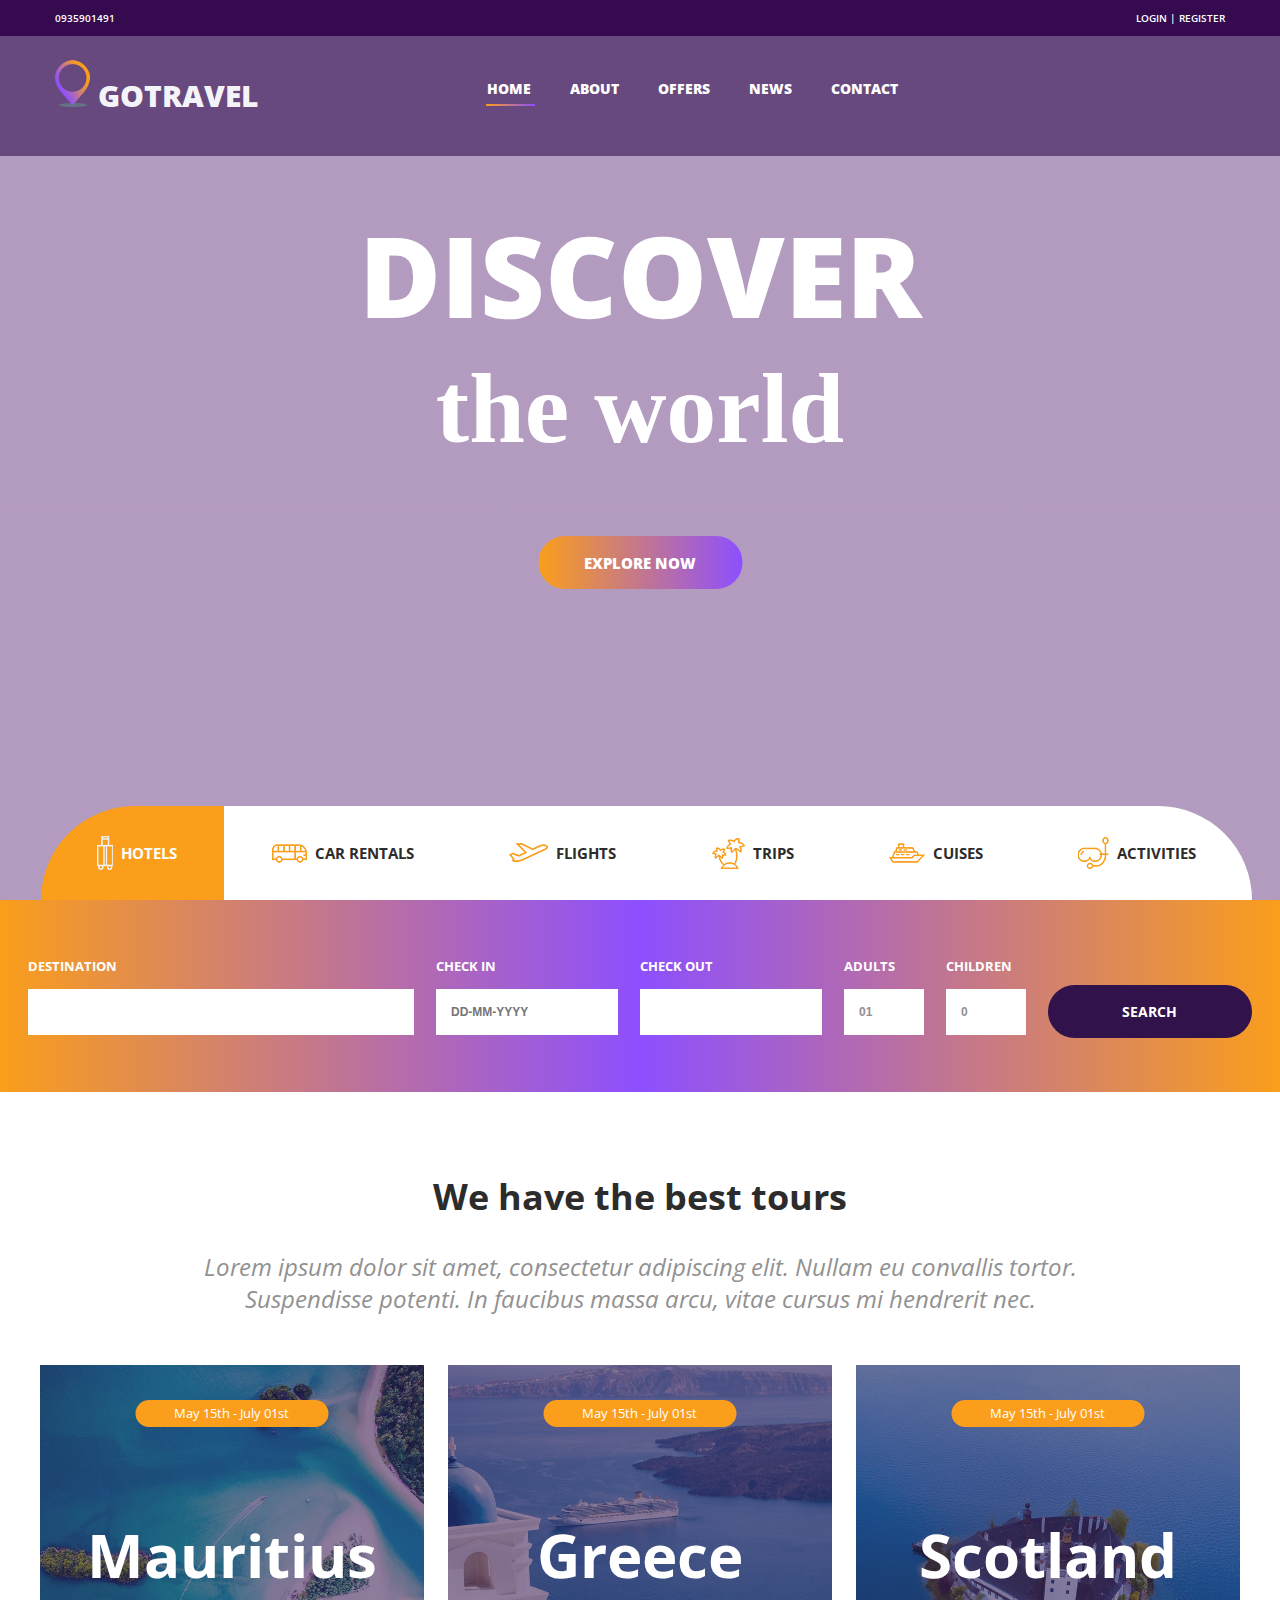
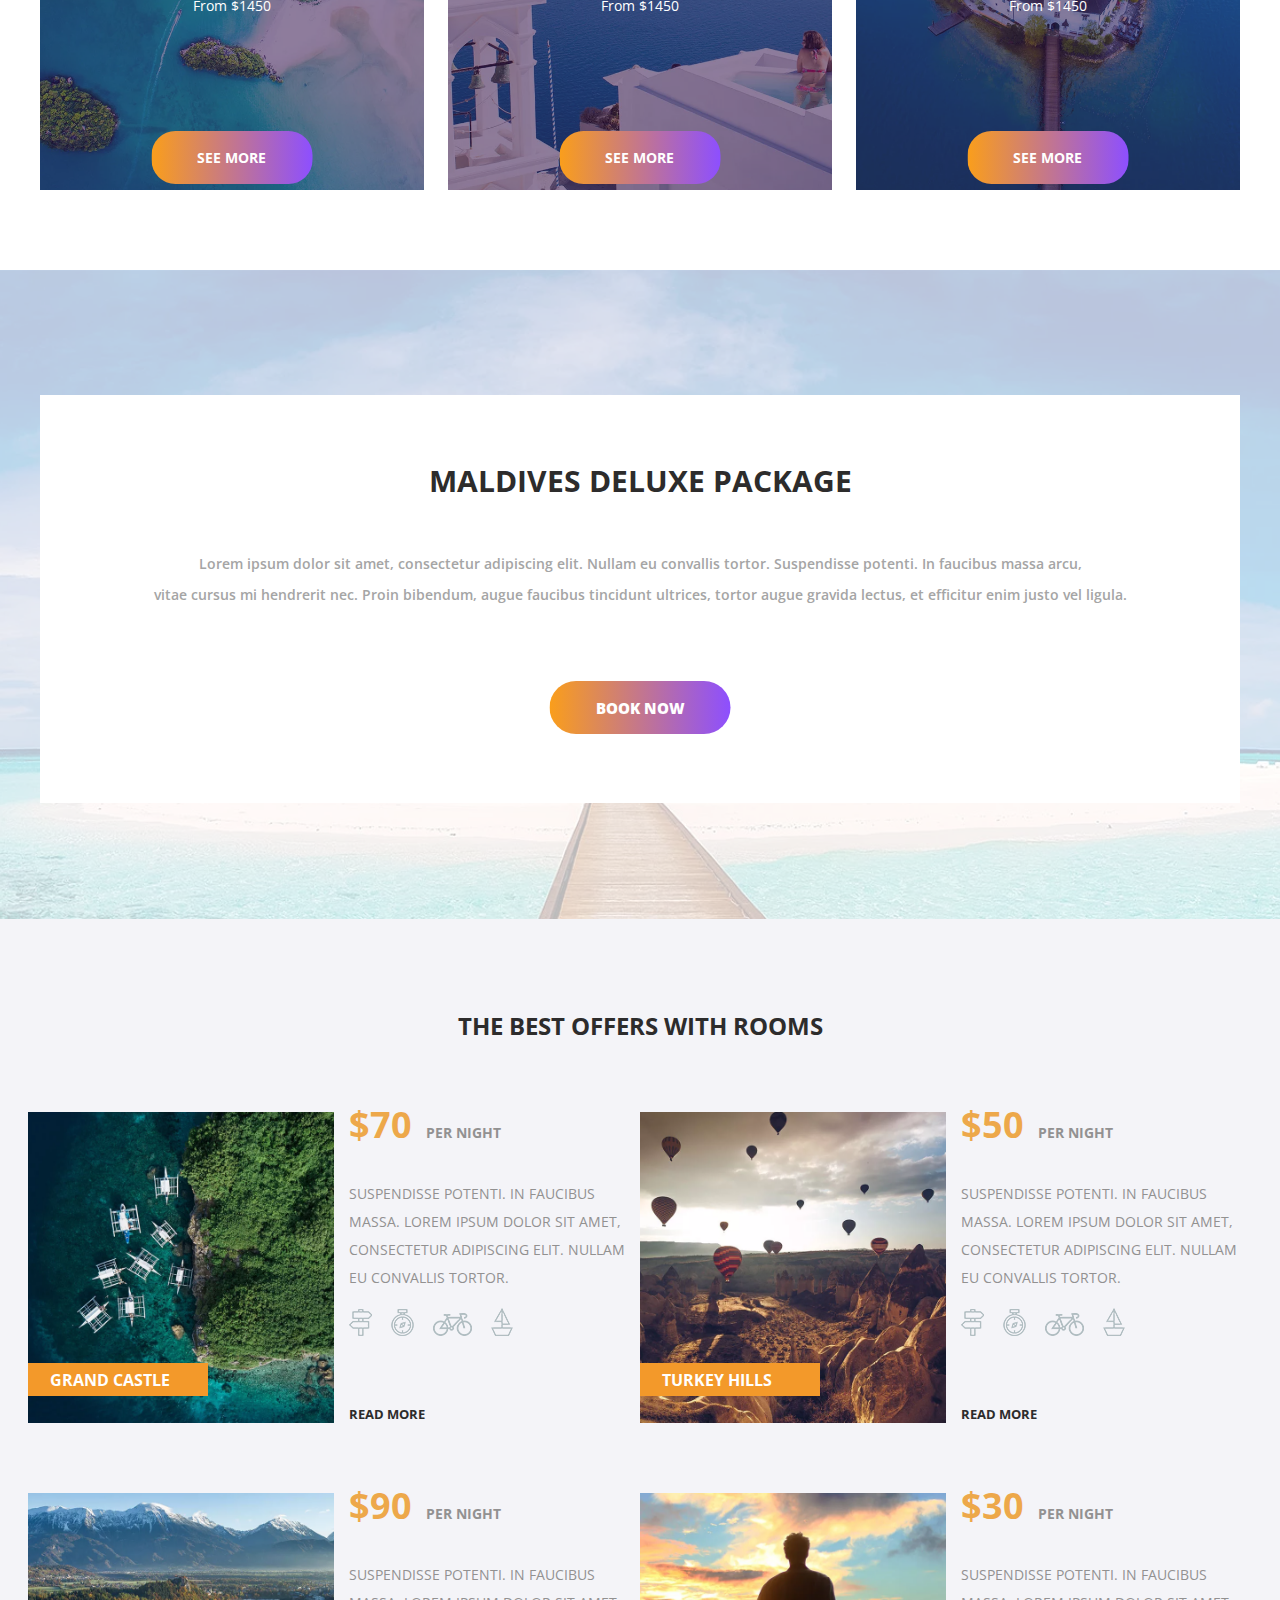
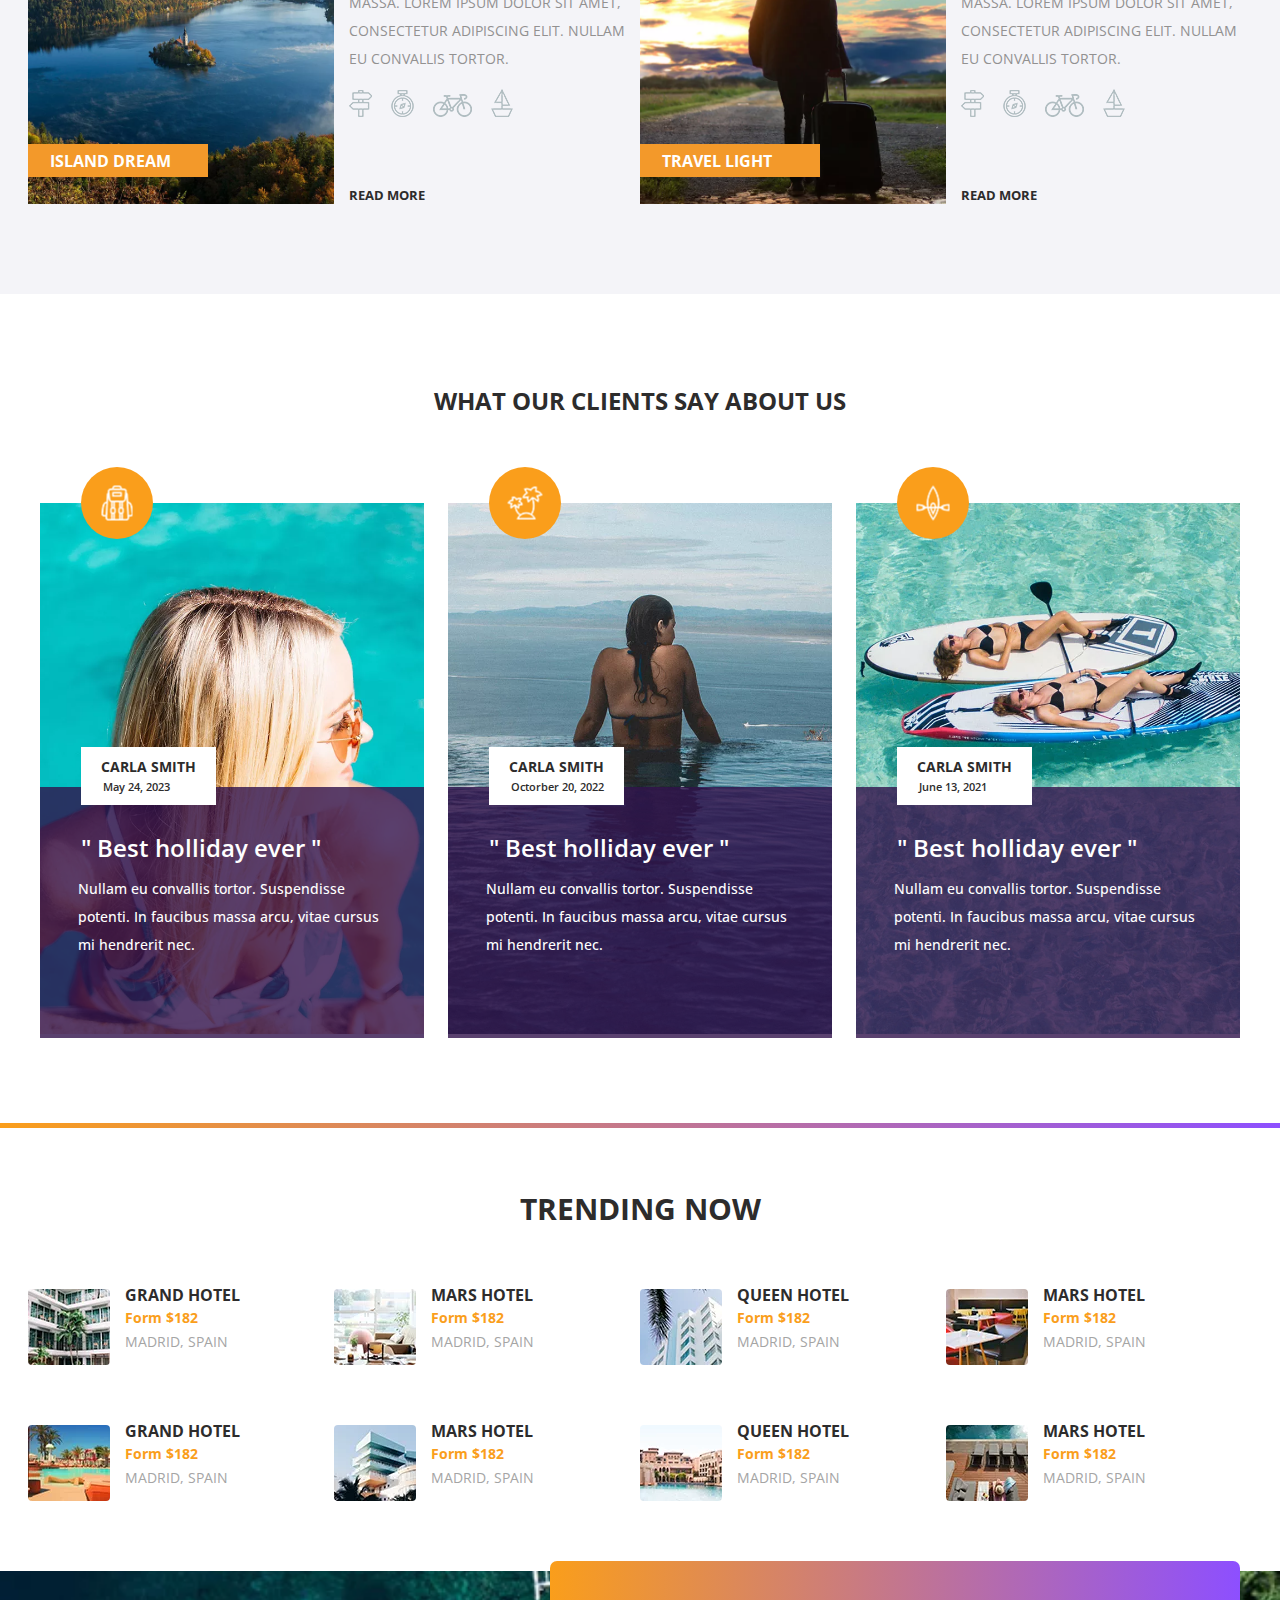
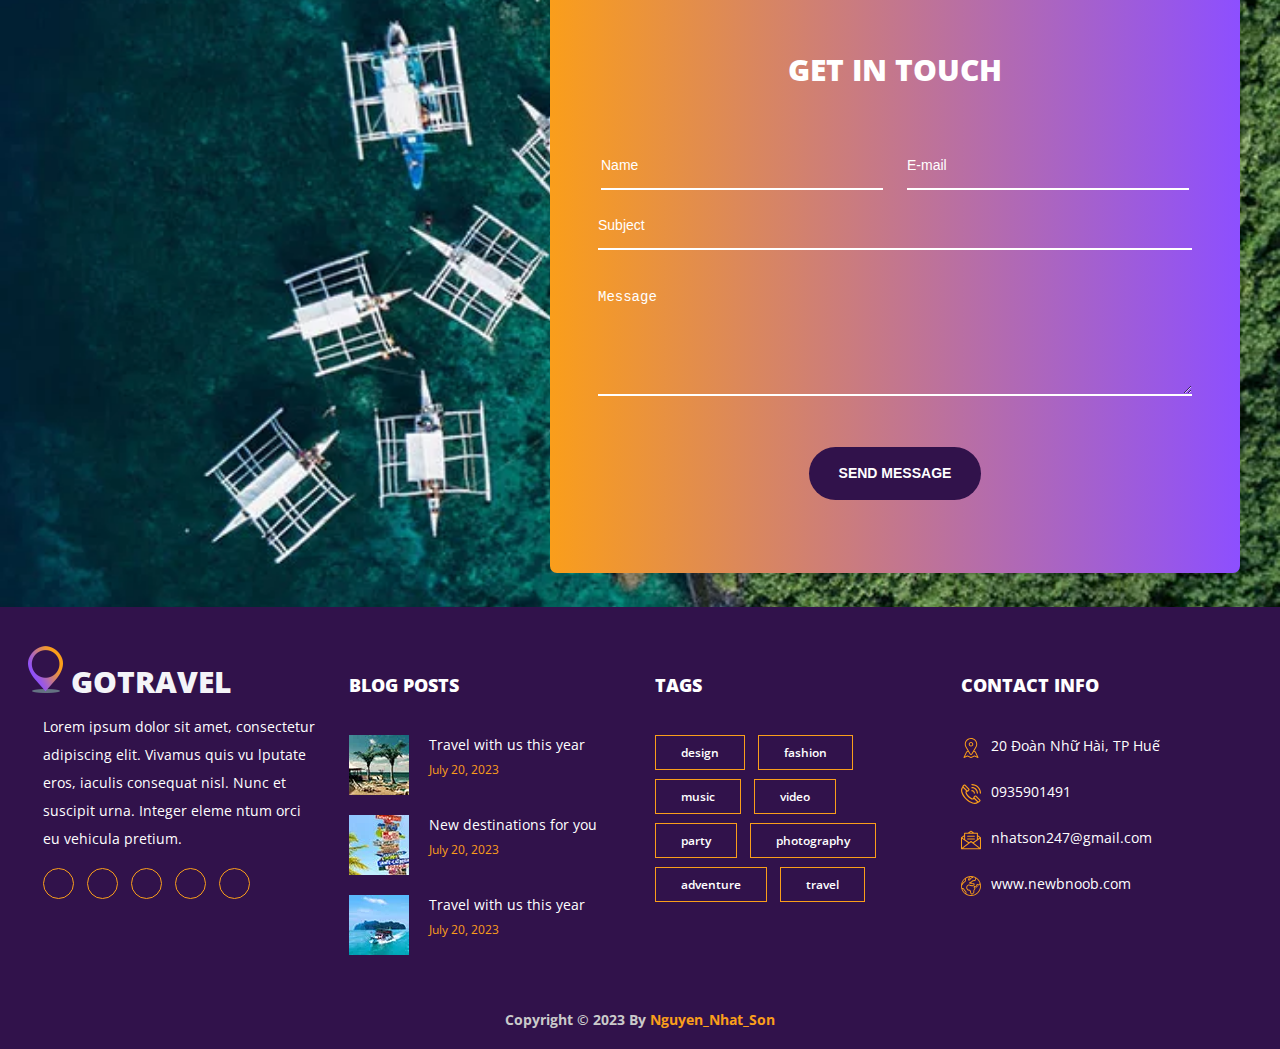
==== commit 409b3dda: "update" ====
--- a/index.html
+++ b/index.html
@@ -10,7 +10,7 @@
     <link rel="stylesheet" href="./assets/main/css/base.css">
     <link rel="stylesheet" href="./assets/main/css/main.css">
     <link rel="stylesheet" href="./assets/main/css/responsive.css">
-    <link rel="stylesheet" href="./assets/main/css/main-home.css">
+    
 
 
     
